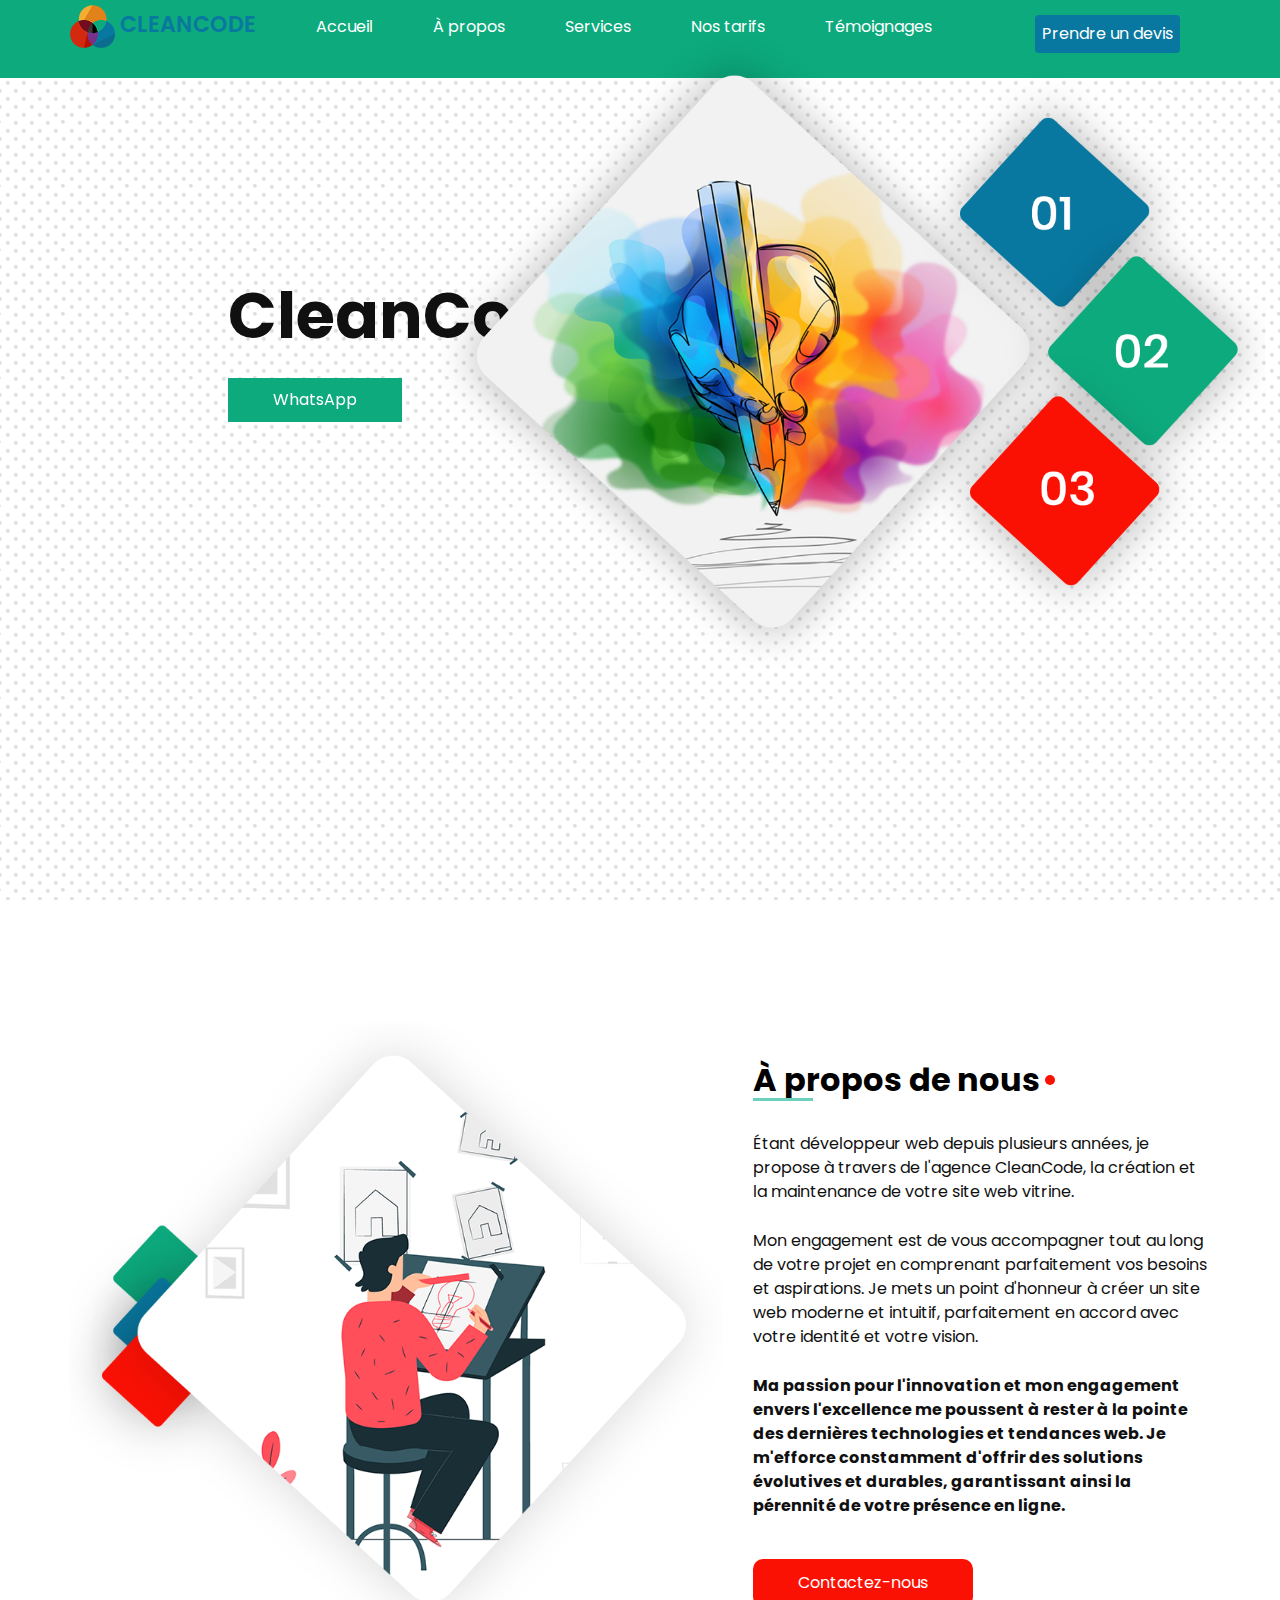
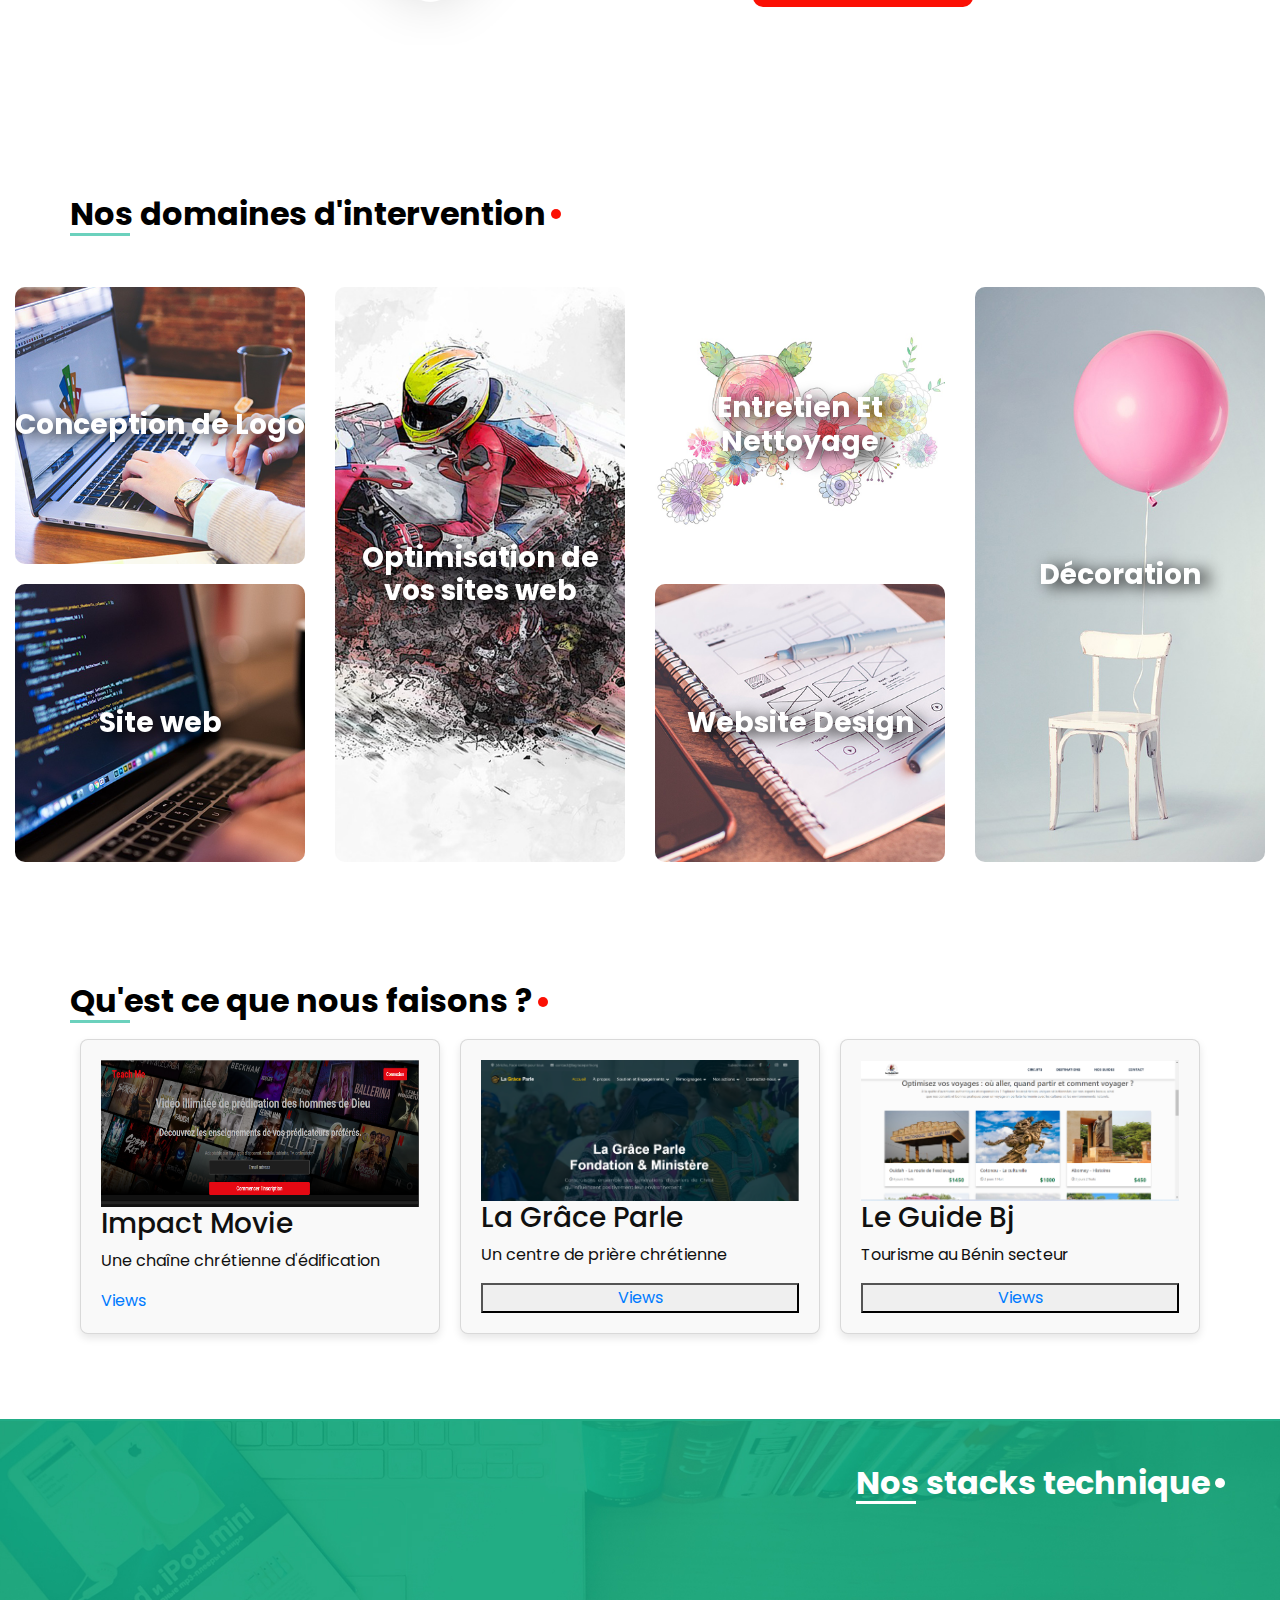
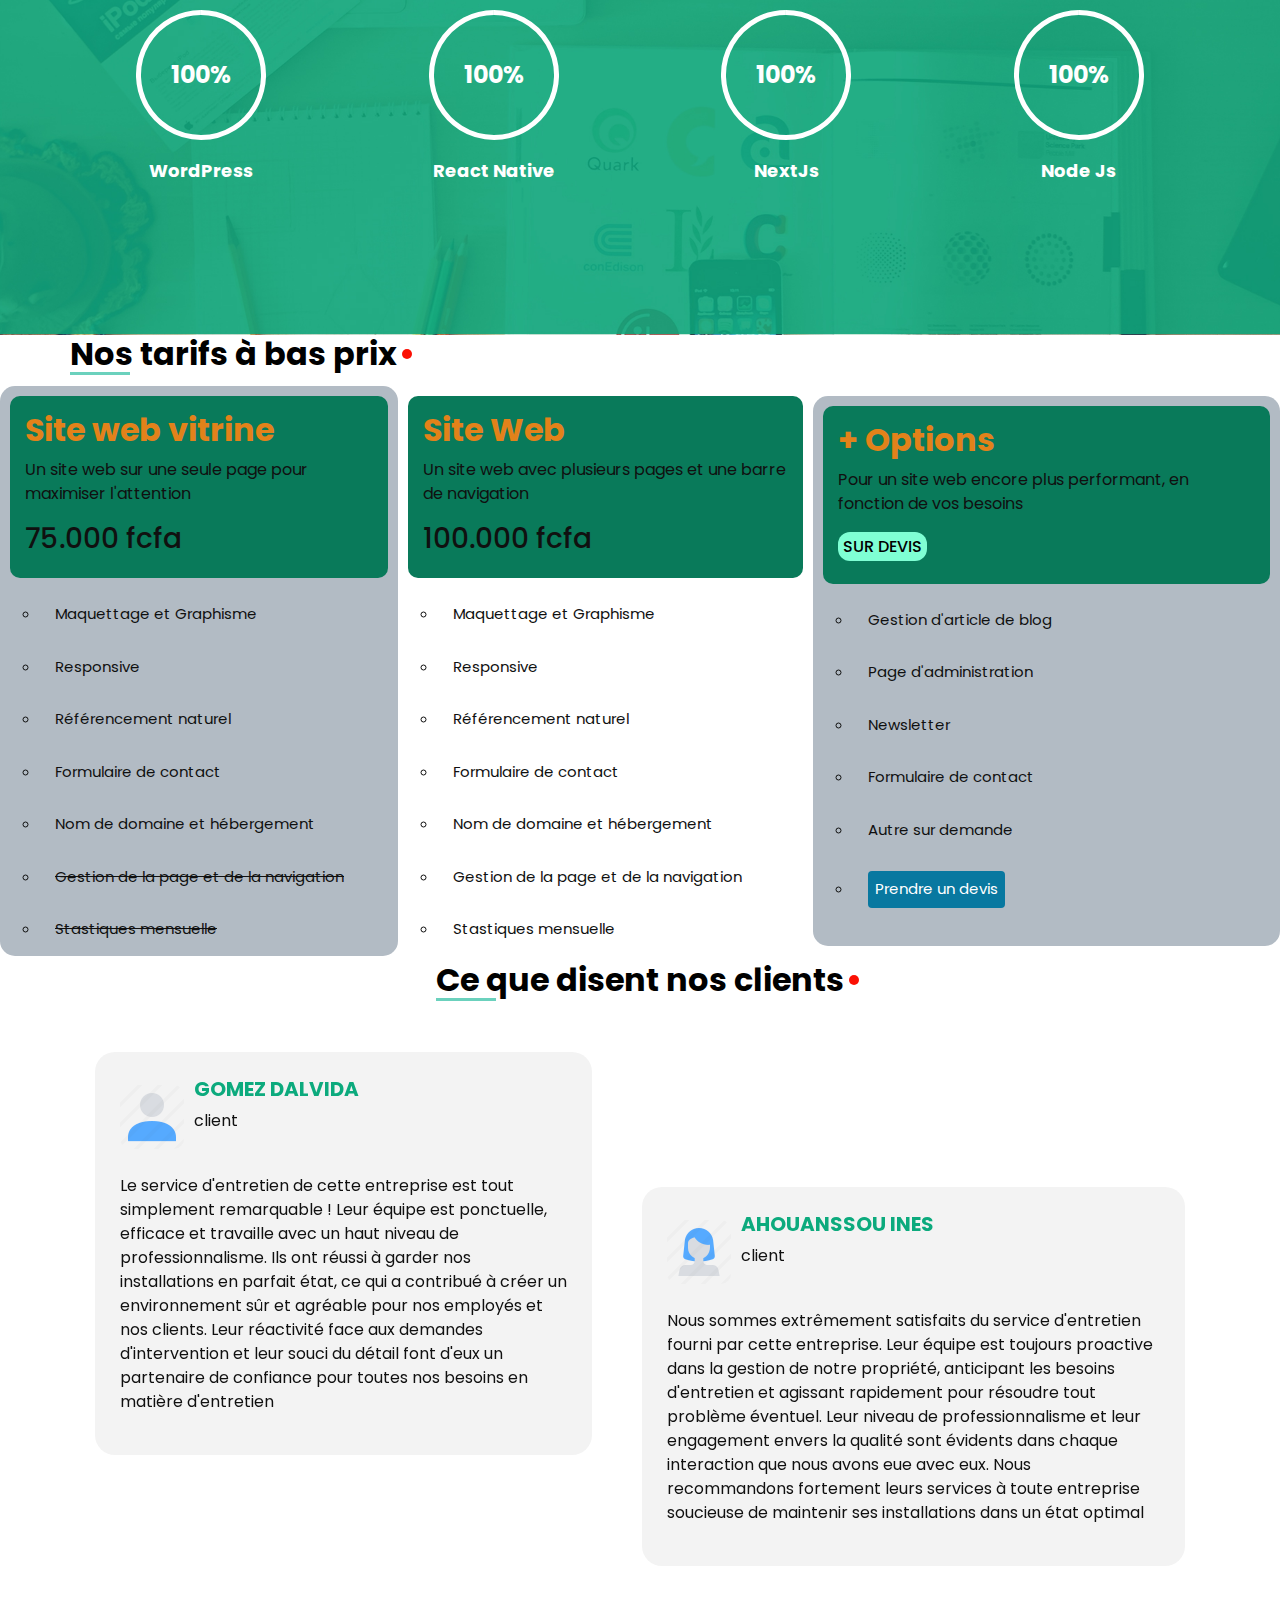
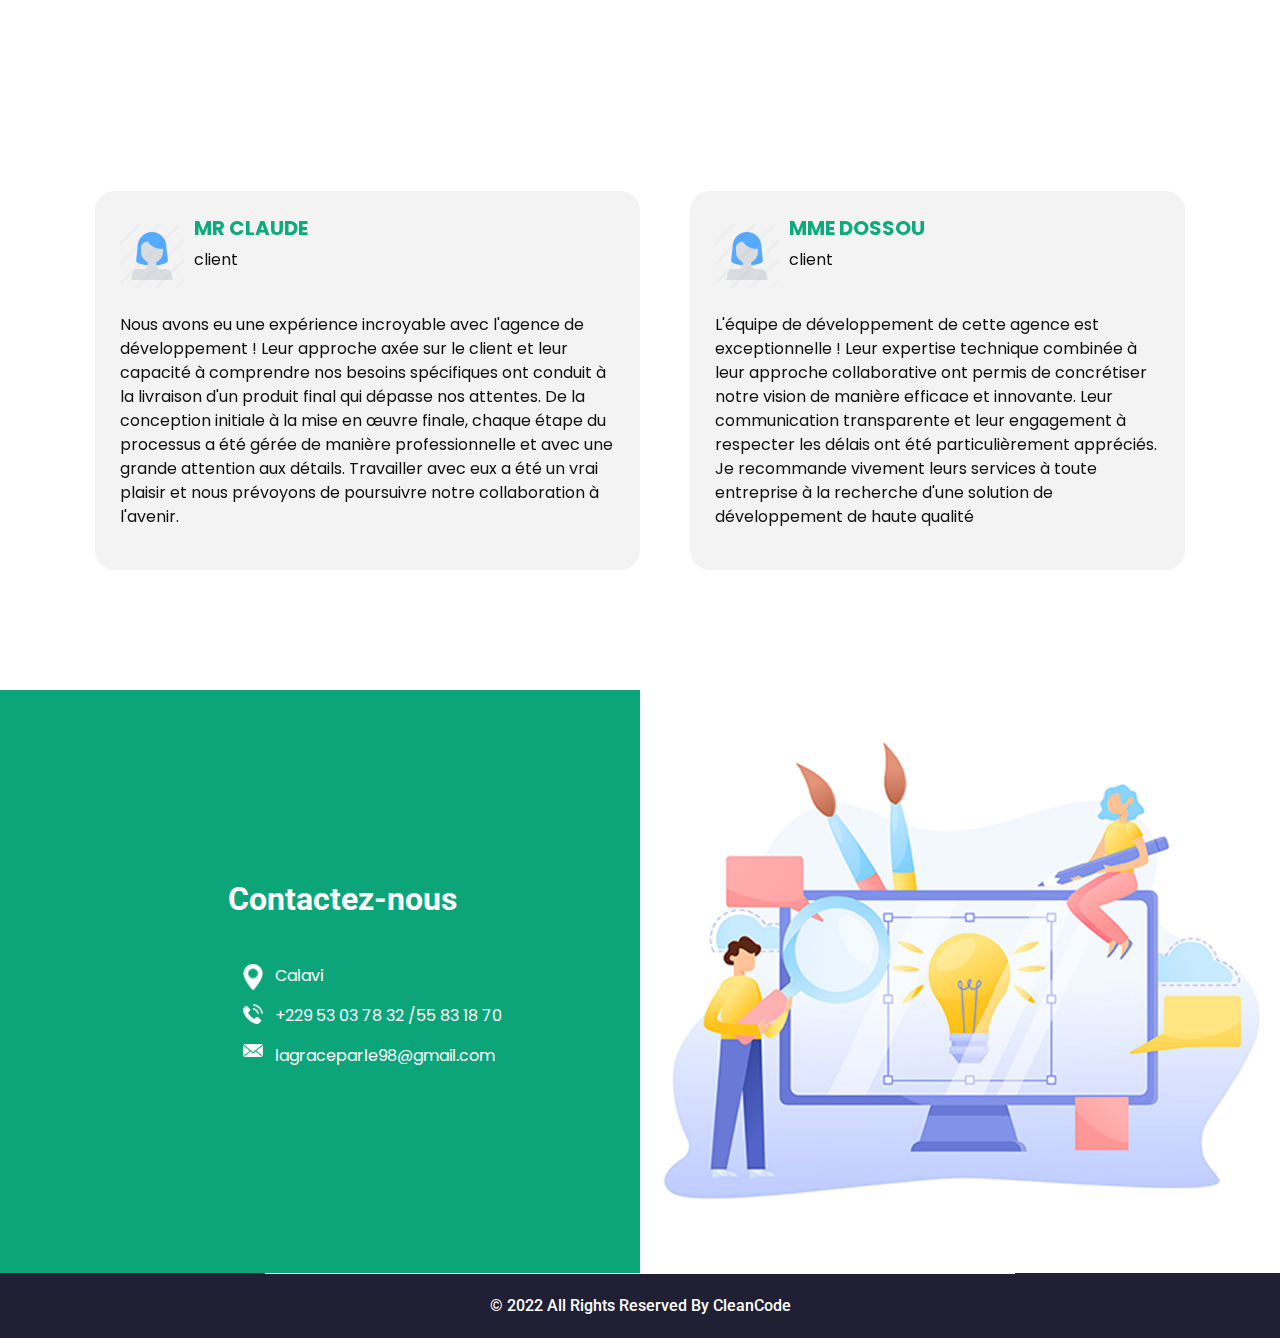
==== index.html @ 51cbda57 "push" ====
<!DOCTYPE html>
<html lang="en">
  <head>
    <!-- Basic -->
    <meta charset="utf-8" />
    <meta http-equiv="X-UA-Compatible" content="IE=edge" />
    <!-- Mobile Metas -->
    <meta
      name="viewport"
      content="width=device-width, initial-scale=1, shrink-to-fit=no"
    />
    <!-- Site Metas -->
    <meta name="keywords" content="" />
    <meta name="description" content="" />
    <meta name="author" content="" />

    <title>CleanCode</title>

    <!-- slider stylesheet -->
    <link
      rel="stylesheet"
      type="text/css"
      href="https://cdnjs.cloudflare.com/ajax/libs/OwlCarousel2/2.1.3/assets/owl.carousel.min.css"
    />

    <!-- bootstrap core css -->
    <link rel="stylesheet" type="text/css" href="css/bootstrap.css" />
    <link rel="shortcut icon" href="./images/logo.png" type="image/x-icon" />
    <!-- fonts style -->
    <link
      href="https://fonts.googleapis.com/css?family=Open+Sans:400,700|Poppins:400,700|Roboto:400,700&display=swap"
      rel="stylesheet"
    />

    <!-- Custom styles for this template -->
    <link href="css/style.css" rel="stylesheet" />
    <!-- responsive style -->
    <link href="css/responsive.css" rel="stylesheet" />
  </head>

  <body>
    <div class="hero_area">
      <!-- custom menu -->
      <div class="custom_menu-container">
        <div class="container">
          <div class="custom_menu">
            <a class="navbar-brand" href="index.html">
              <img src="images/logo.png" alt="" />
              <span style="color: #0878a0"> CleanCode</span>
            </a>
            <ul class="navbar-nav">
              <li class="nav-item active">
                <a class="nav-link pl-0" href="index.html"
                  >Accueil <span class="sr-only">(current)</span></a
                >
              </li>
              <li class="nav-item">
                <a class="nav-link" href="#about">À propos </a>
              </li>
              <li class="nav-item">
                <a class="nav-link" href="#services">Services</a>
              </li>
              <li class="nav-item">
                <a class="nav-link" href="#tarifs">Nos tarifs </a>
              </li>
              <li class="nav-item">
                <a class="nav-link" href="#testimony">Témoignages </a>
              </li>

              <!-- <li class="nav-item">
                <a class="nav-link" href="#contact">Contactez-nous</a>
              </li> -->
            </ul>
            <div class="user_option">
              <div class="login_btn-container">
                <a
                  href="https://docs.google.com/forms/d/e/1FAIpQLScXxkbMK9JTaHKKaJGh8Dwi4RRu64I7_e6JL79X5Vj_11Rg5g/viewform?usp=sf_link
           " target="_blank"
                >
                  <button id="devis" type="button">Prendre un devis</button></a
                >
              </div>
              <!-- <form class="form-inline my-2 my-lg-0">
                <button
                  class="btn my-2 my-sm-0 nav_search-btn"
                  type="submit"
                ></button>
              </form> -->
            </div>
          </div>
        </div>
      </div>

      <!-- custom menu -->

      <!-- header section strats -->
      <header class="header_section">
        <div class="container-fluid">
          <nav class="navbar navbar-expand-lg custom_nav-container pt-3">
            <a id="menuburgerLogo" class="navbar-brand" href="index.html">
              <img src="images/logo.png" alt="" />
              <span> CleanCode </span>
            </a>
            <button
              class="navbar-toggler"
              type="button"
              data-toggle="collapse"
              data-target="#navbarSupportedContent"
              aria-controls="navbarSupportedContent"
              aria-expanded="false"
              aria-label="Toggle navigation"
            >
              <span class="navbar-toggler-icon"></span>
            </button>

            <div class="collapse navbar-collapse" id="navbarSupportedContent">
              <ul class="navbar-nav ml-auto mr-2">
                <li class="nav-item active">
                  <a class="nav-link" href="index.html"
                    >Accueil <span class="sr-only">(current)</span></a
                  >
                </li>
                <li class="nav-item">
                  <a class="nav-link" href="#about">À propos </a>
                </li>
                <li class="nav-item">
                  <a class="nav-link" href="#services">Nos Services</a>
                </li>
                <li class="nav-item">
                  <a class="nav-link" href="#tarifs">Nos tarifs </a>
                </li>
                <li class="nav-item">
                  <a class="nav-link" href="#testimony">Témoignages </a>
                </li>

                <li class="nav-item">
                  <a class="nav-link" href="#contact">Contactez-nous</a>
                </li>
              </ul>
              <div class="user_option">
                <div class="login_btn-container">
                  <a
                    href="https://docs.google.com/forms/d/e/1FAIpQLScXxkbMK9JTaHKKaJGh8Dwi4RRu64I7_e6JL79X5Vj_11Rg5g/viewform?usp=sf_link
               " target="_blank"
                  >
                    <button id="devis" type="button">
                      Prendre un devis
                    </button></a
                  >
                </div>
                <!-- <form class="form-inline my-2 my-lg-0">
                  <button
                    class="btn my-2 my-sm-0 nav_search-btn"
                    type="submit"
                  ></button>
                </form> -->
              </div>
            </div>
          </nav>
        </div>
      </header>
      <!-- end header section -->

      <section class="slider_section">
        <div class="container-fluid">
          <div
            id="carouselExampleControls"
            class="carousel slide"
            data-ride="carousel"
          >
            <div class="carousel-inner">
              <div class="carousel-item active">
                <div class="row">
                  <div class="col-md-3 col-lg-2 offset-md-2">
                    <div class="detail-box">
                      <h1>CleanCode</h1>
                      <!-- <p>Votre site web sur mesure et à votre image</p> -->
                      <div>
                        <a
                          target="_blank"
                          style="background-color: #0caa7d"
                          href="https://api.whatsapp.com/send?phone=+22955831870&text=Je suis intéressé(e) par vos services et j'aimerais en savoir plus. Pourriez-vous m'envoyer des informations détaillées ainsi que les tarifs disponibles ? "
                          >WhatsApp</a
                        >
                      </div>
                    </div>
                  </div>
                  <div class="col-md-7 col-lg-8">
                    <div class="img-box">
                      <img src="images/hero.png" alt="" />
                    </div>
                  </div>
                </div>
              </div>
              <!-- <div class="carousel-item">
                <div class="row">
                  <div class="col-md-3 col-lg-2 offset-md-2">
                    <div class="detail-box">
                      <h1>Make Design</h1>
                      <p>
                        There are many variations of passages of Lorem Ipsum
                        available, but the majority
                      </p>
                      <div>
                        <a href=""> Read More </a>
                      </div>
                    </div>
                  </div>
                  <div class="col-md-7 col-lg-8">
                    <div class="img-box">
                      <img src="images/hero.png" alt="" />
                    </div>
                  </div>
                </div>
              </div>
              <div class="carousel-item">
                <div class="row">
                  <div class="col-md-3 col-lg-2 offset-md-2">
                    <div class="detail-box">
                      <h1>Make Design</h1>
                      <p>
                        There are many variations of passages of Lorem Ipsum
                        available, but the majority
                      </p>
                      <div>
                        <a href=""> Read More </a>
                      </div>
                    </div>
                  </div>
                  <div class="col-md-7 col-lg-8">
                    <div class="img-box">
                      <img src="images/hero.png" alt="" />
                    </div>
                  </div>
                </div>
              </div> -->
            </div>
            <!-- <a
              class="carousel-control-prev"
              href="#carouselExampleControls"
              role="button"
              data-slide="prev"
            >
              <span class="sr-only">Previous</span>
            </a>
            <a
              class="carousel-control-next"
              href="#carouselExampleControls"
              role="button"
              data-slide="next"
            >
              <span class="sr-only">Next</span>
            </a> -->
          </div>
        </div>
      </section>
    </div>

    <!-- about section -->

    <section id="about" class="about_section layout_padding mt-5">
      <div class="container">
        <div class="row">
          <div class="col-md-7">
            <div class="img-box">
              <img src="images/about-img.png" alt="" />
            </div>
          </div>
          <div class="col-md-5">
            <div class="detail-box">
              <div class="custom_heading-container">
                <h2>À propos de nous</h2>
              </div>

              <p>
                Étant développeur web depuis plusieurs années, je propose à
                travers de l'agence CleanCode, la création et la maintenance de
                votre site web vitrine.
              </p>
              <p>
                Mon engagement est de vous accompagner tout au long de votre
                projet en comprenant parfaitement vos besoins et aspirations. Je
                mets un point d'honneur à créer un site web moderne et intuitif,
                parfaitement en accord avec votre identité et votre vision.
              </p>
              <p style="font-weight: bold">
                Ma passion pour l'innovation et mon engagement envers
                l'excellence me poussent à rester à la pointe des dernières
                technologies et tendances web. Je m'efforce constamment d'offrir
                des solutions évolutives et durables, garantissant ainsi la
                pérennité de votre présence en ligne.
              </p>
              <div>
                <a href="contact.html"> Contactez-nous </a>
              </div>
            </div>
          </div>
        </div>
      </div>
    </section>

    <!-- end about section -->
    <section id="services"  class="portfolio_section layout_padding">
      <div class="container">
        <div class="custom_heading-container">
          <h2>Nos domaines d'intervention</h2>
        </div>
      </div>
      <div class="container-fluid">
        <div class="row">
          <div class="col-md-6">
            <div class="row">
              <div class="col-sm-6">
                <div class="box b-1">
                  <img src="images/p-1.png" alt="" />
                  <h4>Conception de Logo</h4>
                </div>
                <div class="box b-2">
                  <img src="images/p-2.png" alt="" />
                  <h4>Site web</h4>
                </div>
              </div>
              <div class="col-sm-6">
                <div class="box b-3">
                  <img src="images/p-3.png" alt="" />
                  <h4>Optimisation de vos sites web</h4>
                </div>
              </div>
            </div>
          </div>
          <div class="col-md-6">
            <div class="row">
              <div class="col-sm-6">
                <div class="box b-4">
                  <img src="images/p-4.png" alt="" />
                  <h4>Entretien Et Nettoyage</h4>
                </div>
                <div class="box b-5">
                  <img src="images/p-5.png" alt="" />
                  <h4>Website Design</h4>
                </div>
              </div>
              <div class="col-sm-6">
                <div class="box b-6">
                  <img src="images/p-6.jpg" alt="" />
                  <h4>Décoration</h4>
                </div>
              </div>
            </div>
          </div>
        </div>
      </div>
    </section>

    <!-- do section -->
    <section class="do_section layout_padding-bottom">
      <div class="container">
        <div class="custom_heading-container">
          <h2>Qu'est ce que nous faisons ?</h2>
        </div>
        <!-- <div class="row">
          <div class="col-md-3 col-sm-6">
            <div class="content-box bg-red">
              <div class="img-box">
                <img src="images/idea.png" alt="" />
              </div>
              <div class="detail-box">
                <h6>Web Design</h6>
                <p>
                  Nous réalisons la maquete de vos sites webtout en Nous
                  réalisons la maquette de vos sites web tout en respectant les
                  règles ui/ux.
                </p>
              </div>
            </div>
          </div>
          <div class="col-md-3 col-sm-6">
            <div class="content-box bg-green">
              <div class="img-box">
                <img src="images/controller.png" alt="" />
              </div>
              <div class="detail-box">
                <h6>Application web et mobile</h6>
                <p>
                  Que ce soit des application web ou téléchargeable sur
                  playstore et appstore, nous vous concevons des applications
                  avec des interfaces fluides et intuitives.
                </p>
              </div>
            </div>
          </div>
          <div class="col-md-3 col-sm-6">
            <div class="content-box bg-red">
              <div class="img-box">
                <img src="images/clean.png" alt="" />
              </div>
              <div class="detail-box">
                <h6>Entretien et Nettoyage</h6>
                <p>
                  Nous proposons une gamme complète de services de nettoyage, comprenant le nettoyage des sols, des surfaces, des meubles, des sanitaires, des vitres et bien plus encore. Nous utilisons des produits de nettoyage respectueux de l'environnement et des méthodes efficaces pour garantir des résultats exceptionnels tout en préservant la santé et la sécurité de nos clients et de leur environnement.
                </p>
              </div>
            </div>
          </div>
          <div class="col-md-3 col-sm-6">
            <div class="content-box bg-green">
              <div class="img-box">
                <img src="images/deco.png" alt="" />
              </div>
              <div class="detail-box">
                <h6>Décoration</h6>
                <p>
                  Nous offrons une gamme complète de services de décoration intérieure et extérieure, adaptés à vos besoins et à votre budget. De la sélection de couleurs et de textures à l'agencement de meubles, d'accessoires et d'œuvres d'art, nous apportons une touche créative et experte à chaque projet.
                </p>
              </div>
            </div>
          </div>
        </div> -->

        <div class="card-container">
          <div class="card">
            <img src="./images/projet1.png" width="100%" height="100%" alt="Image 1">
            <h3>Impact Movie</h3>
            <p>Une chaîne chrétienne d'édification</p>
          <a  target="_blank" href="https://impactmovie.netlify.app/">Views</a>
           
          </div>
          <div class="card">
            <img src="./images/projet2.png"  width="100%" height="100%" alt="Image 2">
            <h3>La Grâce Parle</h3>
            <p>Un centre de prière chrétienne</p>
            <button><a href="https://lagraceparle.org" target="_blank">Views</a></button>
          </div>
          <div class="card">
            <img src="./images/projet3.png" width="100%" height="100%" alt="Image 3">
            <h3>Le Guide Bj</h3>
            <p>Tourisme au Bénin secteur</p>
            <button><a target="_blank" href="https://leguidebestjourney.netlify.app/">Views</a></button>
          </div>
        </div>
      </div>
    </section>

    <!-- end do section -->
    <!-- skill section -->

    <section class="skill_section layout_padding2">
      <div class="container">
        <div class="custom_heading-container">
          <h2>Nos stacks technique</h2>
        </div>
        <div class="skill_padding">
          <div class="row">
            <div class="col-md-3 col-sm-6">
              <div class="box">
                <div class="circle" id="circles-1"></div>
                <h6>WordPress</h6>
              </div>
            </div>
            <div class="col-md-3 col-sm-6">
              <div class="box">
                <div class="circle" id="circles-2"></div>
                <h6>React Native</h6>
              </div>
            </div>
            <div class="col-md-3 col-sm-6">
              <div class="box">
                <div class="circle" id="circles-3"></div>
                <h6>NextJs</h6>
              </div>
            </div>
            <div class="col-md-3 col-sm-6">
              <div class="box">
                <div class="circle" id="circles-4"></div>
                <h6>Node Js</h6>
              </div>
            </div>
          </div>
        </div>
      </div>
    </section>

    <!-- end skill section -->
    <!-- portfolio section -->
 
    <!-- end portfolio section -->
    <!-- Devis section -->
    <div id="tarifs" class="container">
      <div class="custom_heading-container">
        <h2>Nos tarifs à bas prix</h2>
      </div>
    </div>
    <div class="parentDevis">
      <div class="childDevisOne">
        <div class="landing">
          <h1>Site web vitrine</h1>
          <p>Un site web sur une seule page pour maximiser l'attention</p>
          <h3>75.000 fcfa</h3>
        </div>
        <div class="liste">
          <ul>
            <li>Maquettage et Graphisme</li>
            <li>Responsive</li>
            <li>Référencement naturel</li>
            <li>Formulaire de contact</li>
            <li>Nom de domaine et hébergement</li>
            <li style="text-decoration: line-through">
              Gestion de la page et de la navigation
            </li>
            <li style="text-decoration: line-through">Stastiques mensuelle</li>
          </ul>
        </div>
      </div>
      <div class="childDevisThree">
        <div class="landing">
          <h1>Site Web</h1>
          <p>Un site web avec plusieurs pages et une barre de navigation</p>
          <h3>100.000 fcfa</h3>
        </div>
        <div class="liste">
          <ul>
            <li>Maquettage et Graphisme</li>
            <li>Responsive</li>
            <li>Référencement naturel</li>
            <li>Formulaire de contact</li>
            <li>Nom de domaine et hébergement</li>
            <li>Gestion de la page et de la navigation</li>
            <li>Stastiques mensuelle</li>
          </ul>
        </div>
      </div>
      <div id="childGreat" class="childDevisTwo">
        <div class="landing">
          <h1>+ Options</h1>
          <p>
            Pour un site web encore plus performant, en fonction de vos besoins
          </p>

          <h6
            style="
              background-color: aquamarine;
              display: inline-block;
              padding: 5px;
              color: #000;
              border-radius: 12px;
            "
          >
            SUR DEVIS
          </h6>
        </div>
        <div class="liste">
          <ul>
            <li>Gestion d'article de blog</li>
            <li>Page d'administration</li>
            <li>Newsletter</li>
            <li>Formulaire de contact</li>
            <li>Autre sur demande</li>
            <li>
              <div class="login_btn-container">
                <button id="devis" type="button">Prendre un devis</button>
              </div>
            </li>
          </ul>
        </div>
      </div>
    </div>

    <!-- end Devis section -->
    <!-- client section -->
    <section id="testimony" class="client_section layout_padding-bottom">
      <div class="container">
        <div class="custom_heading-container">
          <h2>Ce que disent nos clients</h2>
        </div>
      </div>

      <div class="container">
        <div
          id="carouselExample2Controls"
          class="carousel slide"
          data-ride="carousel"
        >
          <div class="carousel-inner">
            <div class="carousel-item active">
              <div class="client_container layout_padding2">
                <div class="client_box b-1">
                  <div class="client-id">
                    <div class="img-box">
                      <img src="images/user.webp" alt="" />
                    </div>
                    <div class="name">
                      <h5>Gomez Dalvida</h5>
                      <p>client</p>
                    </div>
                  </div>
                  <div class="detail">
                    <p>
                      Le service d'entretien de cette entreprise est tout simplement remarquable ! Leur équipe est ponctuelle, efficace et travaille avec un haut niveau de professionnalisme. Ils ont réussi à garder nos installations en parfait état, ce qui a contribué à créer un environnement sûr et agréable pour nos employés et nos clients. Leur réactivité face aux demandes d'intervention et leur souci du détail font d'eux un partenaire de confiance pour toutes nos besoins en matière d'entretien
                    </p>
                  </div>
                </div>
                <div class="client_box b-2">
                  <div class="client-id">
                    <div class="img-box">
                      <img src="images/user-wife.webp" alt="" />
                    </div>
                    <div class="name">
                      <h5>Ahouanssou Ines</h5>
                      <p>client</p>
                    </div>
                  </div>
                  <div class="detail">
                    <p>
                      Nous sommes extrêmement satisfaits du service d'entretien fourni par cette entreprise. Leur équipe est toujours proactive dans la gestion de notre propriété, anticipant les besoins d'entretien et agissant rapidement pour résoudre tout problème éventuel. Leur niveau de professionnalisme et leur engagement envers la qualité sont évidents dans chaque interaction que nous avons eue avec eux. Nous recommandons fortement leurs services à toute entreprise soucieuse de maintenir ses installations dans un état optimal
                    </p>
                  </div>
                </div>
             
              </div>
            </div>
          </div>
          <!-- <a
            class="carousel-control-prev"
            href="#carouselExample2Controls"
            role="button"
            data-slide="prev"
          >
            <span class="sr-only">Previous</span>
          </a>
          <a
            class="carousel-control-next"
            href="#carouselExample2Controls"
            role="button"
            data-slide="next"
          >
            <span class="sr-only">Next</span>
          </a> -->
        </div>
      </div>
      <div class="container">
        <div
          id="carouselExample2Controls"
          class="carousel slide"
          data-ride="carousel"
        >
          <div class="carousel-inner">
            <div class="carousel-item active">
              <div class="client_container layout_padding2">
           
                <div class="client_box b-2">
                  <div class="client-id">
                    <div class="img-box">
                      <img src="images/user-wife.webp" alt="" />
                    </div>
                    <div class="name">
                      <h5>Mr Claude</h5>
                      <p>client</p>
                    </div>
                  </div>
                  <div class="detail">
                    <p>
                      Nous avons eu une expérience incroyable avec l'agence de développement ! Leur approche axée sur le client et leur capacité à comprendre nos besoins spécifiques ont conduit à la livraison d'un produit final qui dépasse nos attentes. De la conception initiale à la mise en œuvre finale, chaque étape du processus a été gérée de manière professionnelle et avec une grande attention aux détails. Travailler avec eux a été un vrai plaisir et nous prévoyons de poursuivre notre collaboration à l'avenir.
                    </p>
                  </div>
                </div>
                <div class="client_box b-2">
                  <div class="client-id">
                    <div class="img-box">
                      <img src="images/user-wife.webp" alt="" />
                    </div>
                    <div class="name">
                      <h5>Mme Dossou</h5>
                      <p>client</p>
                    </div>
                  </div>
                  <div class="detail">
                    <p>
                      L'équipe de développement de cette agence est exceptionnelle ! Leur expertise technique combinée à leur approche collaborative ont permis de concrétiser notre vision de manière efficace et innovante. Leur communication transparente et leur engagement à respecter les délais ont été particulièrement appréciés. Je recommande vivement leurs services à toute entreprise à la recherche d'une solution de développement de haute qualité
                    </p>
                  </div>
                </div>
              </div>
            </div>
          </div>
          <!-- <a
            class="carousel-control-prev"
            href="#carouselExample2Controls"
            role="button"
            data-slide="prev"
          >
            <span class="sr-only">Previous</span>
          </a>
          <a
            class="carousel-control-next"
            href="#carouselExample2Controls"
            role="button"
            data-slide="next"
          >
            <span class="sr-only">Next</span>
          </a> -->
        </div>
      </div>
    </section>

    <!-- end client section -->

    <!-- contact section -->

    <section id="contactForm" class="contact_section">
      <div class="container-fluid">
        <div class="row">
          <div class="col-lg-4 offset-lg-2 col-md-5 offset-md-1">
            <h2 class="custom_heading">Contactez-nous</h2>
            <div class="col-md-12 col-lg-12">
              <div class="info_contact">
              
                <div>
                  <img src="images/location.png" alt="" />
                  <p>Calavi</p>
                </div>
                <div>
                  <img src="images/telephone.png" alt="" />
                  <p>+229 53 03 78 32 /55 83 18 70</p>
                </div>
                <div>
                  <img src="images/envelope.png" alt="" />
                  <p>lagraceparle98@gmail.com</p>
                </div>
              </div>
            </div>
            <!-- <form action="#">
              <div>
                <input type="text" placeholder="Nom" />
              </div>
              <div>
                <input type="email" placeholder="Email" />
              </div>
              <div>
                <select
                  required
                  class="form-control"
                  id="subject"
                  name="subject"
                >
                  <option value="" disabled selected>
                    Choisissez un sujet
                  </option>
                  <option value="Création de site web vitrine ">
                    Création de site web vitrine
                  </option>
                  <option value="Création d'application web ">
                    Création d'application web
                  </option>
                  <option value="Creation d'application mobile">
                    Creation d'application mobile (android && ios)
                  </option>
                  <option value="Site web avec wordpress">
                    Site web avec wordpress
                  </option>
                  <option value="Maintenance de vos sites web et application ">
                    Maintenance de vos sites web et application
                  </option>
                  <option value="Logos et maquette ">Logos et maquette</option>
                  <option value="Autres ">Autres</option>
                </select>
                <br />
              </div>
              <div>
                <input type="text" placeholder="Numéro de telephone" />
              </div>
              <div>
                <input type="text" class="message-box" placeholder="Message" />
              </div>
              <div class="d-flex mt-4">
                <button>Envoyer</button>
              </div>
            </form> -->
          </div>
          <div class="col-md-6 px-0">
            <div class="img-box">
              <img src="images/contact.jpg" alt="" class="w-100" />
            </div>
          </div>
        </div>
      </div>
    </section>

    <!-- end contact section -->

    <!-- info section -->
   

    <!-- end info_section -->

    <!-- footer section -->
    <footer class="container-fluid footer_section">
      <p>
        &copy; 2022 All Rights Reserved By
        <a href="index.html">CleanCode</a>
      </p>
    </footer>
    <!-- footer section -->

    <script src="js/jquery-3.4.1.min.js"></script>
    <script src="js/bootstrap.js"></script>
    <script src="js/circles.min.js"></script>
    <script src="js/custom.js"></script>
  </body>
</html>
---- css/style.css ----
body {
  font-family: "Poppins", sans-serif;
  color: #101010;
  background-color: #ffffff;
}

/* Card container */
.card-container {
  display: flex;
  flex-wrap: wrap;
}

.card {
  flex: 1;
  background-color: #f9f9f9;
  margin: 10px;
  padding: 20px;
  border-radius: 8px;
  box-shadow: 0 4px 8px rgba(0, 0, 0, 0.1);
}

@media (max-width: 768px) {
  .card-container {
    flex-direction: column;
  }
}
/* button devis */
#devis {
  margin-bottom: 10px;
  border-color: transparent;
  border-width: 1px;
  border-radius: 4px;
  color: white;
  background-color: #0878a0;
  padding: 6px;
}

/* menuburgerLogo */
#menuburgerLogo {
  display: none;
}
@media (max-width: 768px) {
  #menuburgerLogo {
    display: block;
  }
  .parentDevis {
    flex-direction: column;
  }
  .childDevisOne,
  .childDevisTwo,
  .childDevisThree {
    margin-top: 12px;
  }
}
/* Devis section */
.parentDevis {
  display: flex;
  justify-content: space-between;
  align-items: center;
  align-content: center;
  width: 100%;
  height: auto;
  margin: 5px auto;
}

.childDevisOne,
.childDevisTwo {
  background-color: #b2bbc4;
  border-radius: 15px;
}

.childDevisTwo {
  height: 550px;
  background-color: #b2bbc4;
  border-radius: 15px;
}

.landing {
  background-color: #097a5a;
  margin: 10px;
  border-radius: 10px;
  padding: 15px;
}
.landing h1 {
  color: #e2821a;
  font-weight: bolder;
  font-size: 32px;
}

.liste ul {
  list-style: circle;
  margin: 0;
}
.liste ul li {
  padding: 15px;
  font-size: 15px;
}
.layout_padding {
  padding: 75px 0;
}

.layout_padding2 {
  padding: 45px 0;
}

.layout_padding2-top {
  padding-top: 45px;
}

.layout_padding2-bottom {
  padding-bottom: 45px;
}

.layout_padding-top {
  padding-top: 75px;
}

.layout_padding-bottom {
  padding-bottom: 75px;
}

.custom_heading-container {
  display: -webkit-box;
  display: -ms-flexbox;
  display: flex;
}

.custom_heading-container h2 {
  color: #000000;
  font-weight: 700;
  position: relative;
}

.custom_heading-container h2::before {
  content: "";
  width: 60px;
  height: 3px;
  position: absolute;
  left: 0;
  bottom: -2px;
  background-color: #6bd1bd;
}

.custom_heading-container h2::after {
  content: "";
  width: 10px;
  height: 10px;
  position: absolute;
  top: 50%;
  right: -15px;
  -webkit-transform: translateY(-50%);
  transform: translateY(-50%);
  background-color: #fb1004;
  border-radius: 100%;
}

/*header section*/
.hero_area {
  height: 100vh;
  background-image: url(../images/hero-bg.png);
}

.sub_page .hero_area {
  height: auto;
}

.hero_area.sub_pages {
  height: auto;
}

.header_section .active a {
  color: #0caa7d !important;
}

.header_section .call_btn {
  margin-left: auto;
}

.header_section .call_btn a {
  color: #000000;
}

.header_section .container-fluid {
  padding-right: 25px;
  padding-left: 25px;
}

.header_section .nav_container {
  margin: 0 auto;
}

.custom_nav-container.navbar-expand-lg .navbar-nav .nav-link {
  padding: 10px 30px;
  color: #070101;
  text-align: center;
}

.custom_nav-container .user_option {
  display: -webkit-box;
  display: -ms-flexbox;
  display: flex;
  -webkit-box-orient: vertical;
  -webkit-box-direction: normal;
  -ms-flex-direction: column;
  flex-direction: column;
  -webkit-box-align: center;
  -ms-flex-align: center;
  align-items: center;
}

.custom_nav-container .user_option .login_btn-container a {
  display: inline-block;
  padding: 10px 30px;
  color: #070101;
  text-align: center;
}

a,
a:hover,
a:focus {
  text-decoration: none;
}

a:hover,
a:focus {
  color: initial;
}

.btn,
.btn:focus {
  outline: none !important;
  -webkit-box-shadow: none;
  box-shadow: none;
}

.nav_search-btn {
  background-image: url(../images/search-icon-black.png);
  background-size: 22px;
  background-repeat: no-repeat;
  width: 35px;
  height: 35px;
  padding: 0;
  border: none;
}

.navbar-brand img {
  width: 45px;
}

.navbar-brand,
.navbar-brand:hover {
  color: #0878a0;
  font-size: 22px;
  font-weight: 600;
  text-transform: uppercase;
}

.custom_nav-container {
  z-index: 99999;
  padding: 15px 0;
}

.custom_nav-container .navbar-toggler {
  outline: none;
}

.custom_nav-container .navbar-toggler .navbar-toggler-icon {
  background-image: url(../images/menu.png);
  background-size: 55px;
}

/*end header section*/
.slider_section {
  margin-top: -75px;
}

.slider_section .row {
  -webkit-box-align: center;
  -ms-flex-align: center;
  align-items: center;
}

.slider_section .detail-box h1 {
  font-size: 4rem;
  font-weight: bold;
}

.slider_section .detail-box p {
  margin: 15px 0;
}

.slider_section .detail-box a {
  display: inline-block;
  padding: 10px 45px;
  background-color: #fb1004;
  color: #ffffff;
  border-radius: 0;
  margin-top: 15px;
}

.slider_section .detail-box a:hover {
  background-color: #b00b03;
  color: #ffffff;
}

.slider_section .img-box img {
  width: 100%;
}

.slider_section .carousel-control-prev,
.slider_section .carousel-control-next {
  position: absolute;
  left: 2.5%;
  width: 45px;
  height: 45px;
  border: none;
  top: 47%;
}

.slider_section .carousel-control-prev {
  -webkit-transform: translate(-50%, 55px);
  transform: translate(-50%, 55px);
}

.carousel-control-prev,
.carousel-control-next {
  background-color: #0caa7d;
  background-repeat: no-repeat;
  background-size: 10px;
  background-position: center;
  opacity: 1;
  border-radius: 7px;
}

.carousel-control-prev:hover,
.carousel-control-next:hover {
  background-color: #fb1004;
}

.carousel-control-prev {
  background-image: url(../images/left-arrow-black.png);
}

.carousel-control-prev:hover {
  background-image: url(../images/left-arrow-white.png);
}

.carousel-control-next {
  background-image: url(../images/right-arrow-black.png);
}

.carousel-control-next:hover {
  background-image: url(../images/right-arrow-white.png);
}

.menu_fixed-position {
  position: fixed;
  top: 0;
  width: 100%;
  z-index: 99999999999999999999999999;
}

.custom_menu-container {
  background-color: #0caa7d;
}

.custom_menu-container .custom_menu {
  display: -webkit-box;
  display: -ms-flexbox;
  display: flex;
  -webkit-box-pack: justify;
  -ms-flex-pack: justify;
  justify-content: space-between;
}

.custom_menu-container .custom_menu .navbar-nav {
  display: -webkit-box;
  display: -ms-flexbox;
  display: flex;
  -webkit-box-orient: horizontal;
  -webkit-box-direction: normal;
  -ms-flex-direction: row;
  flex-direction: row;
}

.custom_menu-container .custom_menu .navbar-nav .nav-link {
  padding: 15px 30px;
  color: #ffffff;
  text-align: center;
}

.custom_menu-container .custom_menu .user_option {
  display: -webkit-box;
  display: -ms-flexbox;
  display: flex;
  -webkit-box-align: end;
  -ms-flex-align: end;
  align-items: flex-end;
}

.custom_menu-container .custom_menu .user_option .login_btn-container a {
  display: inline-block;
  padding: 15px 30px;
  color: #ffffff;
  text-align: center;
}

.custom_menu-container .nav_search-btn {
  background-image: url(../images/search-icon.png);
}

.about_section .row {
  -webkit-box-align: center;
  -ms-flex-align: center;
  align-items: center;
}

.about_section .img-box img {
  width: 100%;
}

.about_section .detail-box p {
  margin-top: 25px;
}

.about_section .detail-box a {
  display: inline-block;
  padding: 12px 45px;
  background-color: #fb1004;
  color: #ffffff;
  border-radius: 10px;
  margin-top: 25px;
}

.about_section .detail-box a:hover {
  background-color: #b00b03;
  color: #ffffff;
}

.do_section .content-box {
  color: #ffffff;
  text-align: center;
  padding: 10px 15px;
  border-radius: 15px;
  margin: 25px 0;
}

.do_section .content-box img {
  height: 70px;
  margin: 15px;
}

.do_section .content-box.bg-red {
  background-color: #fb1004;
}

.do_section .content-box.bg-green {
  background-color: #0ca57a;
}

.skill_section {
  background-image: url(../images/skill-bg.jpg);
  background-size: cover;
  background-repeat: no-repeat;
}

.skill_section .row .col-md-3 {
  display: -webkit-box;
  display: -ms-flexbox;
  display: flex;
  -webkit-box-pack: center;
  -ms-flex-pack: center;
  justify-content: center;
  text-align: center;
  color: #ffffff;
  margin: 25px 0;
}

.skill_section .row .col-md-3 h6 {
  font-weight: bold;
  margin-top: 20px;
  font-size: 18px;
}

.skill_section .skill_padding {
  padding: 75px 0;
}

.skill_section .custom_heading-container {
  -webkit-box-pack: end;
  -ms-flex-pack: end;
  justify-content: flex-end;
}

.skill_section .custom_heading-container h2 {
  color: #ffffff;
}

.skill_section .custom_heading-container h2::before,
.skill_section .custom_heading-container h2::after {
  background-color: #ffffff;
}

.skill_section .progress_text {
  font-size: 24px !important;
  color: #ffffff;
  font-weight: bold;
}

.portfolio_section .row .col-md-6 {
  margin: 45px 0;
}

.portfolio_section .box {
  position: relative;
  border-radius: 10px;
  overflow: hidden;
}

.portfolio_section .box.b-1,
.portfolio_section .box.b-4 {
  margin-bottom: 20px;
}

.portfolio_section .box img {
  width: 100%;
}

.portfolio_section .box h4 {
  position: absolute;
  top: 50%;
  left: 50%;
  -webkit-transform: translate(-50%, -50%);
  transform: translate(-50%, -50%);
  width: 100%;
  text-align: center;
  color: #ffffff;
  font-weight: bold;
  font-size: 28px;
  -webkit-filter: drop-shadow(8px 3px 8px #000000);
  filter: drop-shadow(8px 3px 8px #000000);
}

.client_section .custom_heading-container {
  -webkit-box-pack: center;
  -ms-flex-pack: center;
  justify-content: center;
}

.client_section .client_container {
  display: -webkit-box;
  display: -ms-flexbox;
  display: flex;
  -webkit-box-align: start;
  -ms-flex-align: start;
  align-items: flex-start;
}

.client_section .client_box {
  background-color: #f3f3f3;
  margin-left: 25px;
  margin-right: 25px;
  padding: 25px;
  border-radius: 20px;
}

.client_section .client_box.b-2 {
  margin-top: 135px;
}

.client_section .client_box .client-id {
  display: -webkit-box;
  display: -ms-flexbox;
  display: flex;
  -webkit-box-align: end;
  -ms-flex-align: end;
  align-items: flex-end;
}

.client_section .client_box .client-id .img-box {
  border-radius: 10px;
  overflow: hidden;
}

.client_section .client_box .client-id .img-box img {
  width: 100%;
}

.client_section .client_box .client-id .name {
  margin-left: 10px;
}

.client_section .client_box .client-id .name h5 {
  text-transform: uppercase;
  color: #0caa7d;
  font-weight: bold;
}

.client_section .client_box .detail {
  margin-top: 25px;
}

.client_section .carousel-control-prev,
.client_section .carousel-control-next {
  width: 60px;
  height: 60px;
  border-radius: 100%;
  top: 40%;
  background-size: 10px;
}

.client_section .carousel-control-prev {
  left: -75px;
}

.client_section .carousel-control-next {
  right: -75px;
}

.contact_section {
  background-color: #0ca57a;
  color: #fff;
  background-size: cover;
  background-repeat: no-repeat;
}

.contact_section .row {
  -webkit-box-align: center;
  -ms-flex-align: center;
  align-items: center;
}

.contact_section h2 {
  margin-bottom: 45px;
  font-family: "Roboto", sans-serif;
  font-weight: bold;
}

.contact_section form {
  padding-right: 35px;
}

.contact_section input {
  width: 100%;
  border: 0;
  height: 50px;
  border-radius: 25px;
  margin-bottom: 25px;
  padding-left: 25px;
  background-color: #ffffff;
  border: 1px solid #bbbbbb;
  outline: none;
  color: #101010;
}

.contact_section input::-webkit-input-placeholder {
  color: #131313;
}

.contact_section input:-ms-input-placeholder {
  color: #131313;
}

.contact_section input::-ms-input-placeholder {
  color: #131313;
}

.contact_section input::placeholder {
  color: #131313;
}

.contact_section input.message-box {
  height: 120px;
}

.contact_section button {
  background-color: #fa0909;
  padding: 15px 55px;
  outline: none;
  border: none;
  border-radius: 30px;
  color: #fff;
  font-family: "Roboto", sans-serif;
}

.contact_section button:hover {
  background-color: #cc0404;
}

.info_section {
  background-color: #201f33;
  color: #ffffff;
  font-family: "Open Sans", sans-serif;
}

.info_section h4 {
  font-weight: bold;
  margin-bottom: 20px;
}

.info_links ul {
  padding-left: 15px;
}

.info_links ul .active::before {
  background-color: #0caa7d;
}

.info_links ul li {
  list-style-type: none;
  position: relative;
}

.info_links ul li::before {
  content: "";
  left: -15px;
  top: 50%;
  position: absolute;
  width: 8px;
  height: 8px;
  background-color: #ffffff;
  -webkit-transform: translateY(-50%);
  transform: translateY(-50%);
}

.info_links ul li a {
  color: #ffffff;
}

.info_form input {
  width: 100%;
  border: none;
  height: 45px;
  margin-bottom: 25px;
  padding-left: 25px;
  background-color: #eaeaea;
  outline: none;
  color: #101010;
}

.info_form button {
  background-color: #0caa7d;
  padding: 8px 35px;
  outline: none;
  border: none;
  border-radius: 30px;
  color: #fff;
  text-transform: uppercase;
}

.info_form button:hover {
  background-color: #097a5a;
}

.info_social .social_container {
  display: -webkit-box;
  display: -ms-flexbox;
  display: flex;
}

.info_social .social_container a {
  margin: 0 5px;
}

.info_social .social_container a img {
  width: 35px;
}

.info_contact > div {
  display: -webkit-box;
  display: -ms-flexbox;
  display: flex;
  -webkit-box-align: start;
  -ms-flex-align: start;
  align-items: flex-start;
}

.info_contact > div img {
  width: 20px;
  height: auto;
  margin-right: 12px;
}

/* footer section*/
.footer_section {
  background-color: #201f33;
  font-weight: 500;
  font-family: "Roboto", sans-serif;
}

.footer_section p {
  border-top: 1px solid #ffffff;
  width: 60%;
  color: #ffffff;
  margin: 0 auto;
  text-align: center;
  padding: 20px 35px;
}

.footer_section a {
  color: #ffffff;
}
/*# sourceMappingURL=style.css.map */
---- css/responsive.css ----
@media (max-width: 1120px) {
    .contact_section .col-lg-4.offset-lg-2.col-md-5.offset-md-1 {
        margin-top: 45px;
        margin-bottom: 45px;
    }
}

@media (max-width: 992px) {
    .header_section .call_btn {
        display: none;
    }

    .custom_menu-container {
        display: none;
    }

    .slider_section {
        margin: 0;
    }

    .client_section .client_container {
        flex-direction: column;
    }

    .client_section .client_box.b-2 {
        margin-top: 45px;
    }


    .info_section .col-lg-3 {
        margin: 25px auto;
        text-align: center;
    }

    .info_links ul {
        display: flex;
        flex-direction: column;
        align-items: center;
    }

    .info_contact>div {
        justify-content: center;
    }

    .info_social .social_container {
        justify-content: center;
    }

}

@media (max-width: 768px) {
    .hero_area {
        height: auto;
    }

    .slider_section {
        padding: 75px 0;
    }

    .client_section .carousel-control-prev,
    .client_section .carousel-control-next {
        display: none;
    }

    .contact_section form {
        padding: 0;
    }

    .contact_section button {
        margin: auto;
    }


    .footer_section p {
        width: 100%;
    }

    .client_section .client_box {
        margin-left: auto;
        margin-right: auto;
    }

    .slider_section .img-box {
        margin-top: 25px;
    }
}

@media (max-width: 576px) {

    .slider_section .carousel-control-prev,
    .slider_section .carousel-control-next {
        display: none;
    }

    .skill_section .custom_heading-container {
        justify-content: center;
    }

    .slider_section {
        padding: 45px 0;
    }

    .portfolio_section .box {
        margin-bottom: 20px;
    }
}

@media (max-width: 480px) {}

@media (max-width: 420px) {}

@media (max-width: 360px) {}

@media (min-width: 1200px) {
    .container {
        max-width: 1170px;
    }
}

@media (min-width: 992px) {
    .navbar-expand-lg .navbar-collapse {
        display: none !important;
    }
}
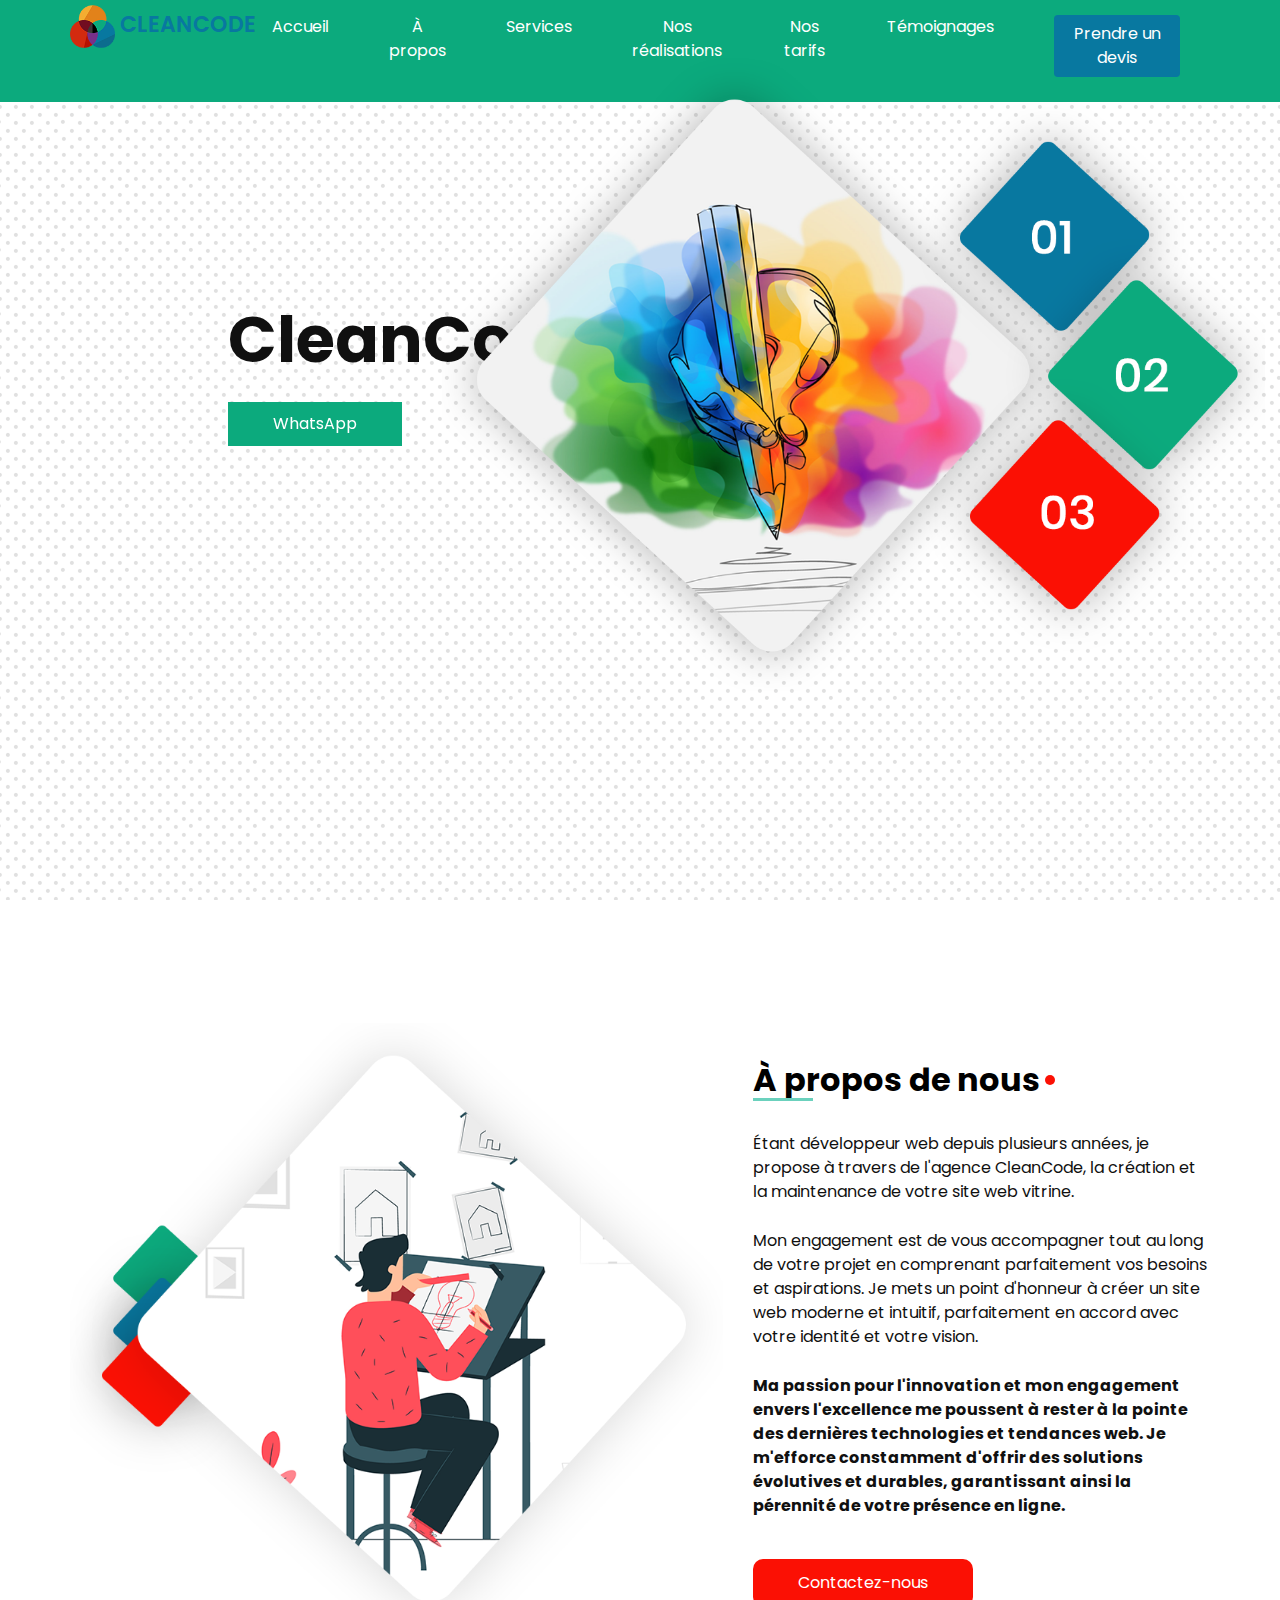
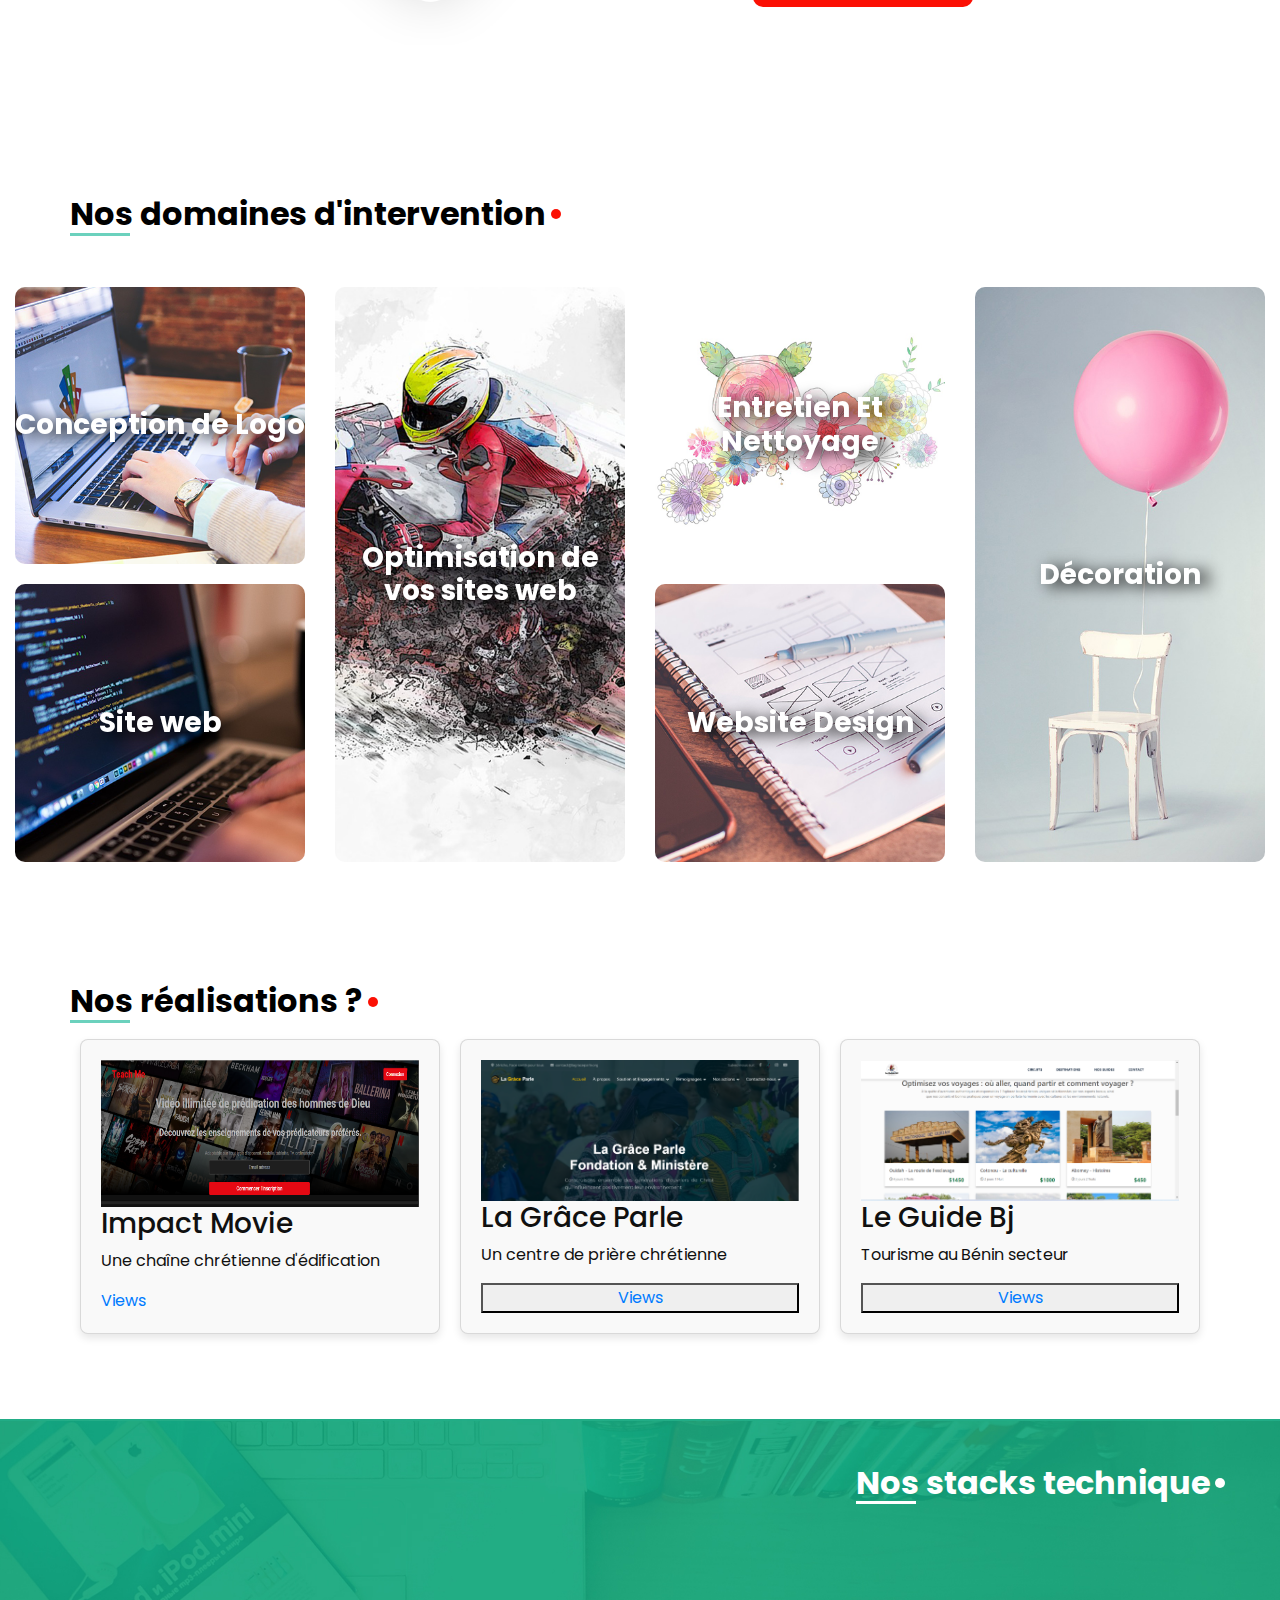
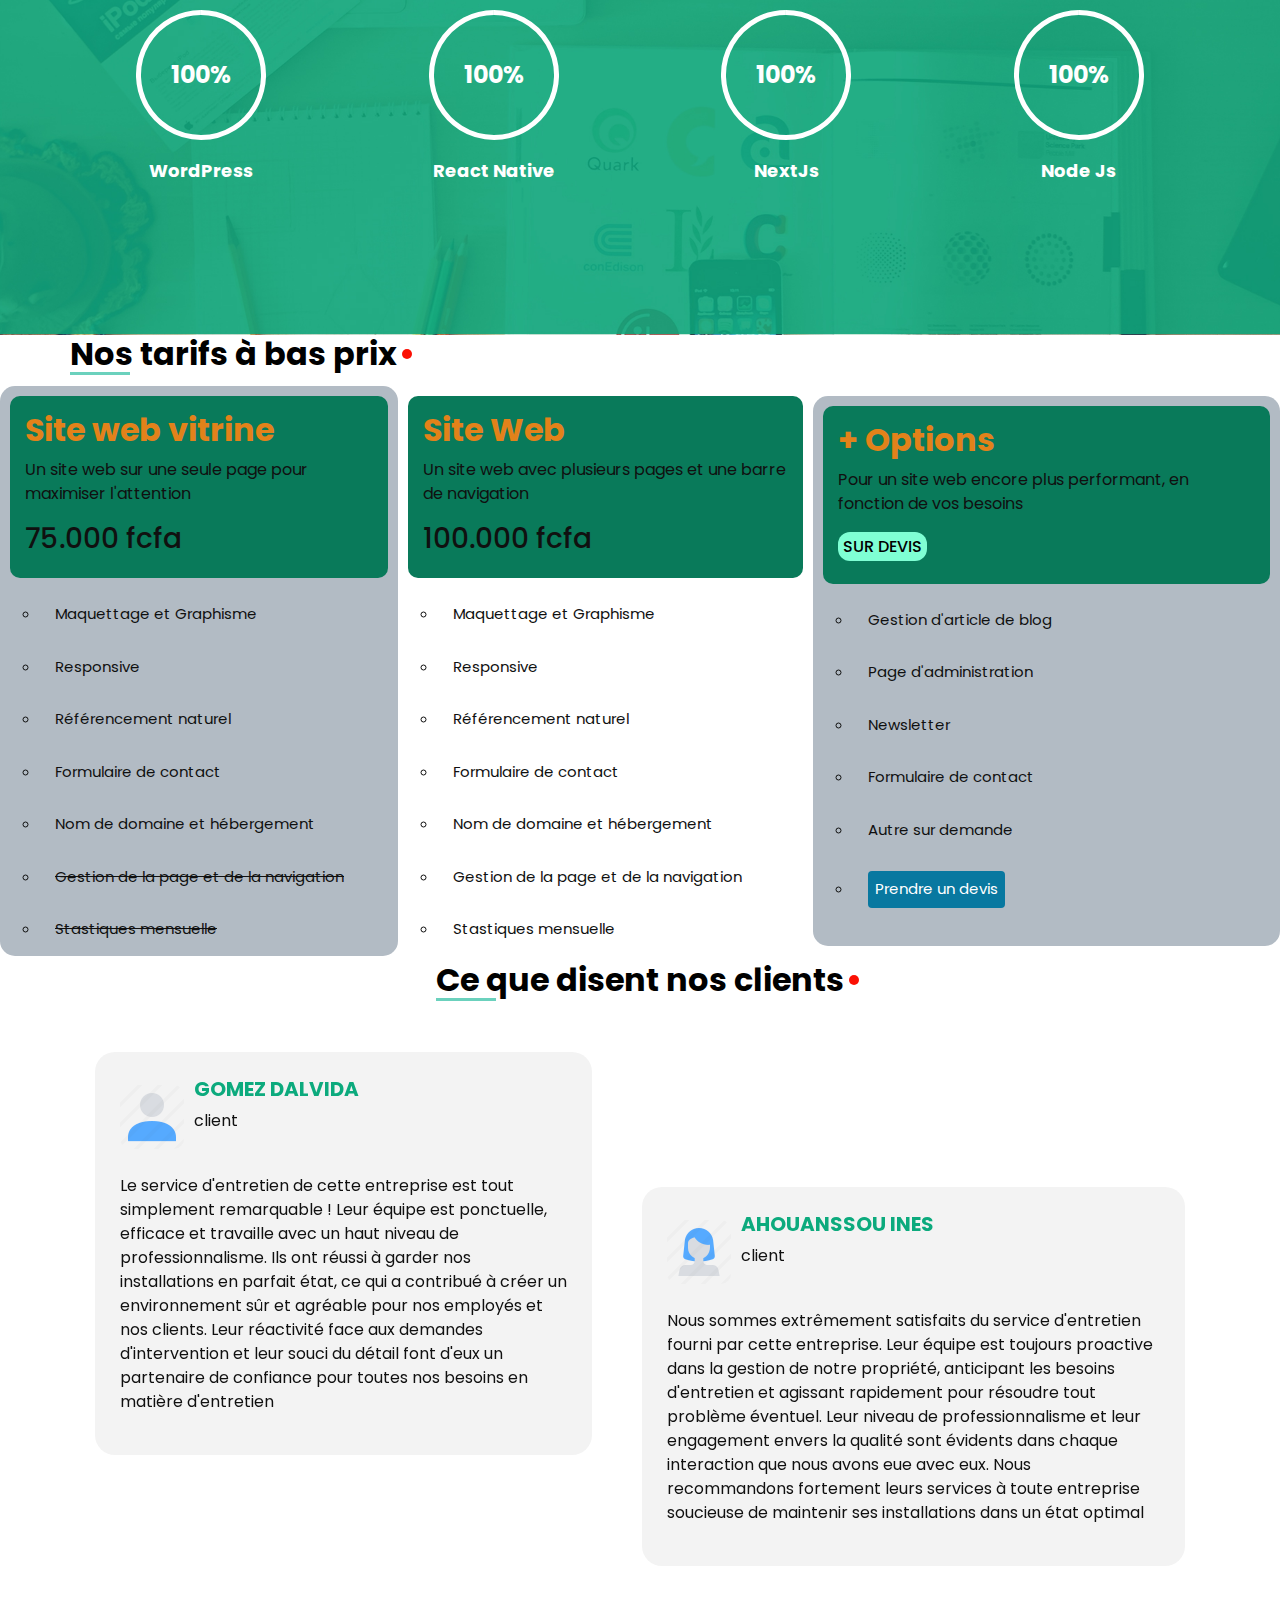
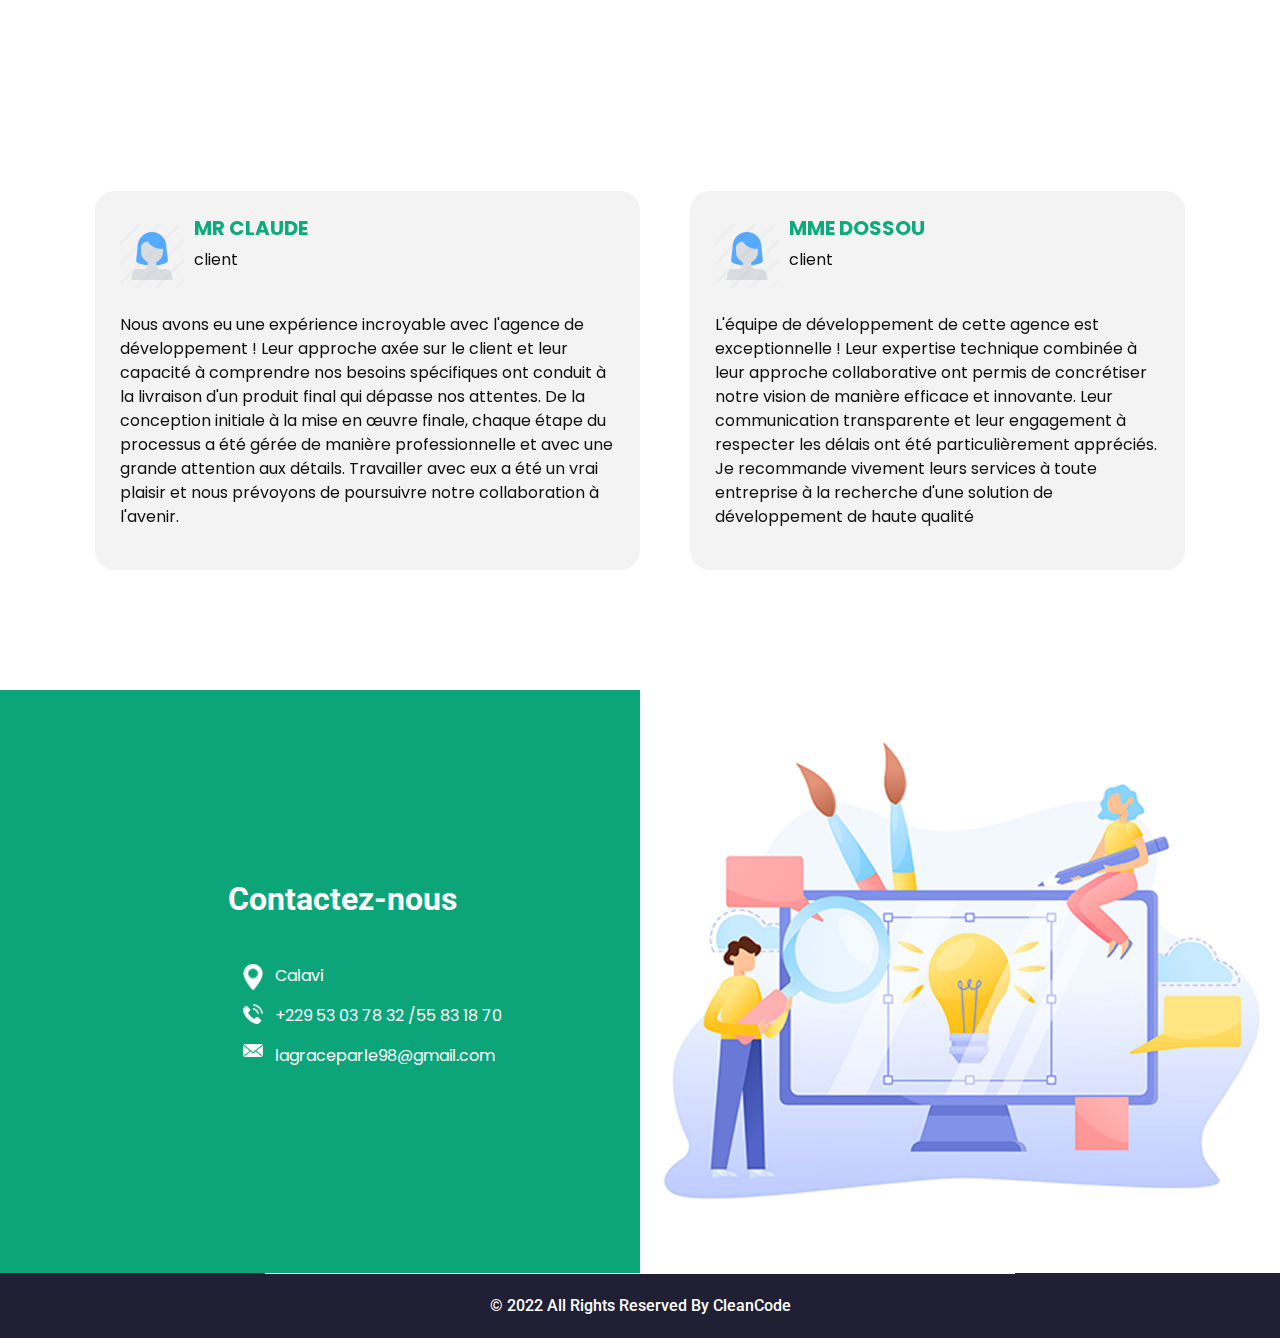
==== commit 206b0c4f: "pus" ====
--- a/index.html
+++ b/index.html
@@ -61,6 +61,9 @@
                 <a class="nav-link" href="#services">Services</a>
               </li>
               <li class="nav-item">
+                <a class="nav-link" href="#projets">Nos réalisations</a>
+              </li>
+              <li class="nav-item">
                 <a class="nav-link" href="#tarifs">Nos tarifs </a>
               </li>
               <li class="nav-item">
@@ -125,6 +128,9 @@
                 </li>
                 <li class="nav-item">
                   <a class="nav-link" href="#services">Nos Services</a>
+                </li>
+                <li class="nav-item">
+                  <a class="nav-link" href="#projets">Nos réalisations</a>
                 </li>
                 <li class="nav-item">
                   <a class="nav-link" href="#tarifs">Nos tarifs </a>
@@ -353,10 +359,10 @@
     </section>
 
     <!-- do section -->
-    <section class="do_section layout_padding-bottom">
+    <section id="projets" class="do_section layout_padding-bottom">
       <div class="container">
         <div class="custom_heading-container">
-          <h2>Qu'est ce que nous faisons ?</h2>
+          <h2>Nos réalisations ?</h2>
         </div>
         <!-- <div class="row">
           <div class="col-md-3 col-sm-6">
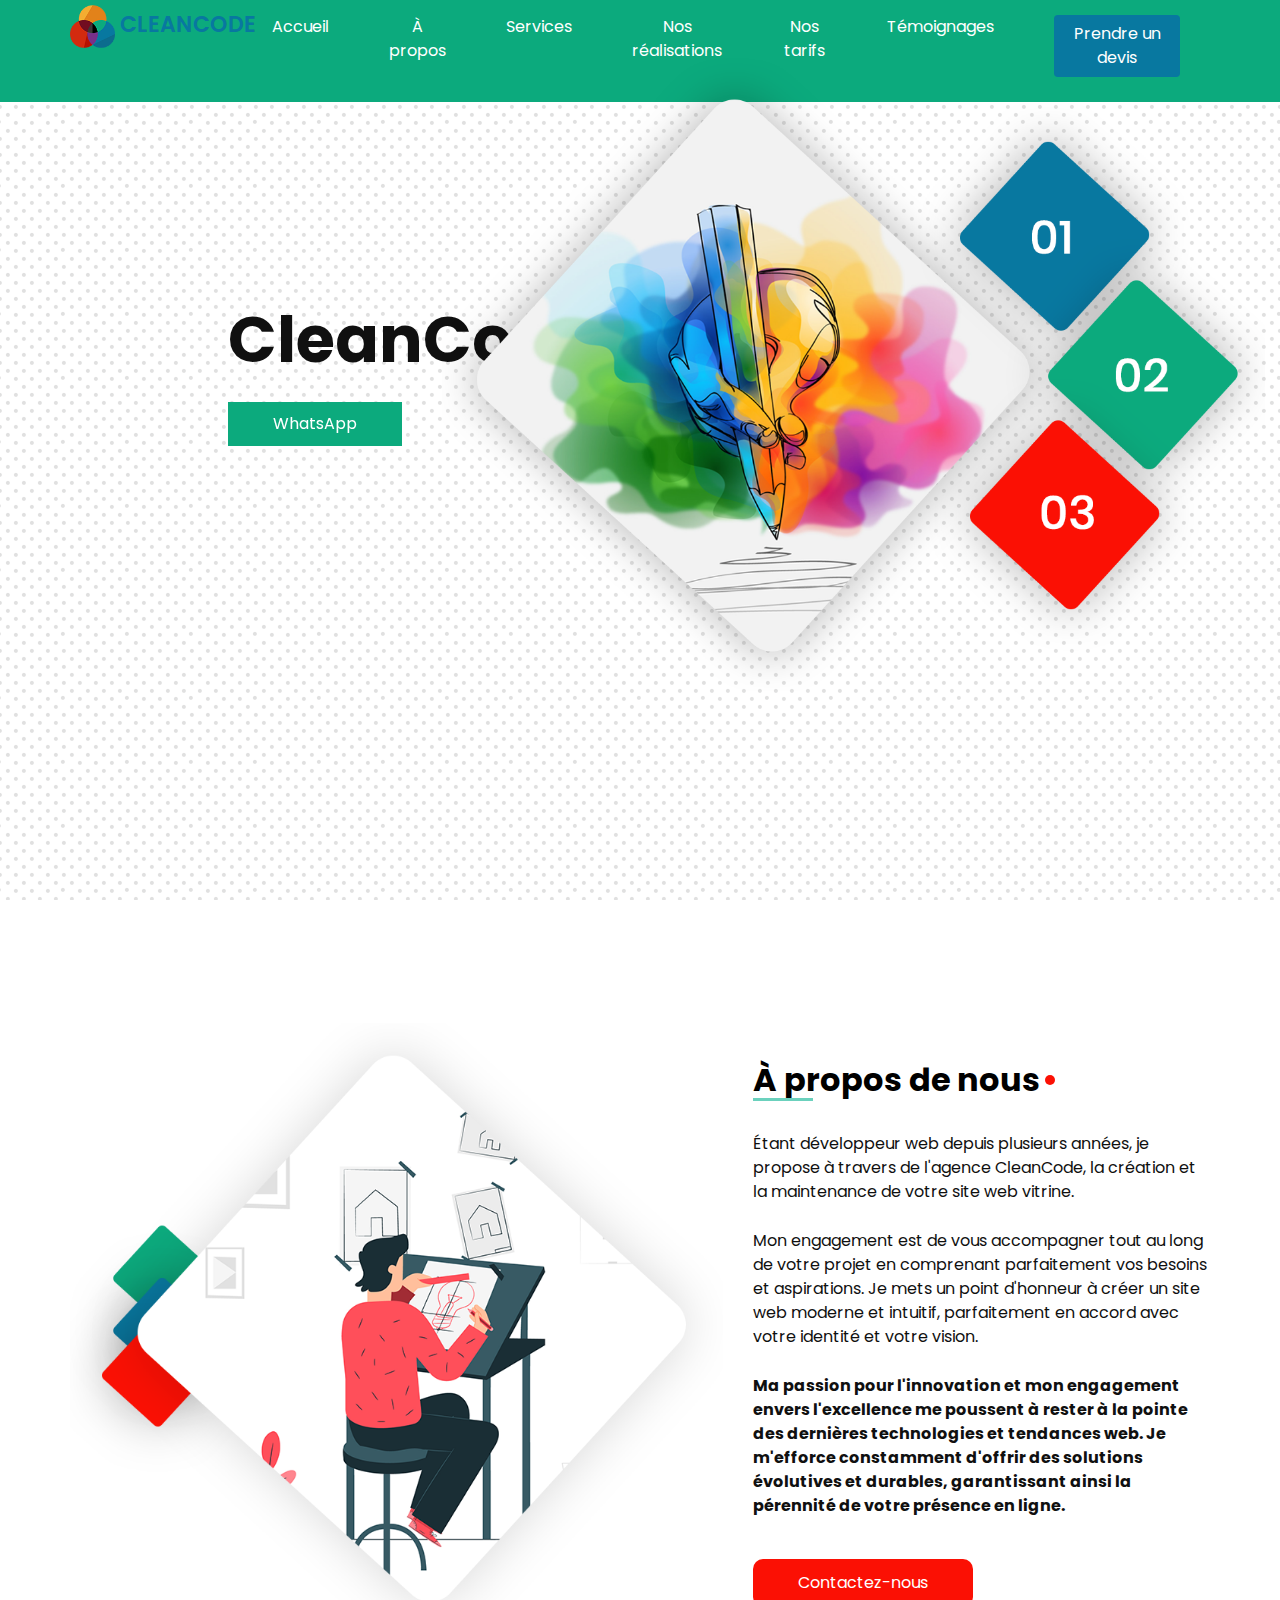
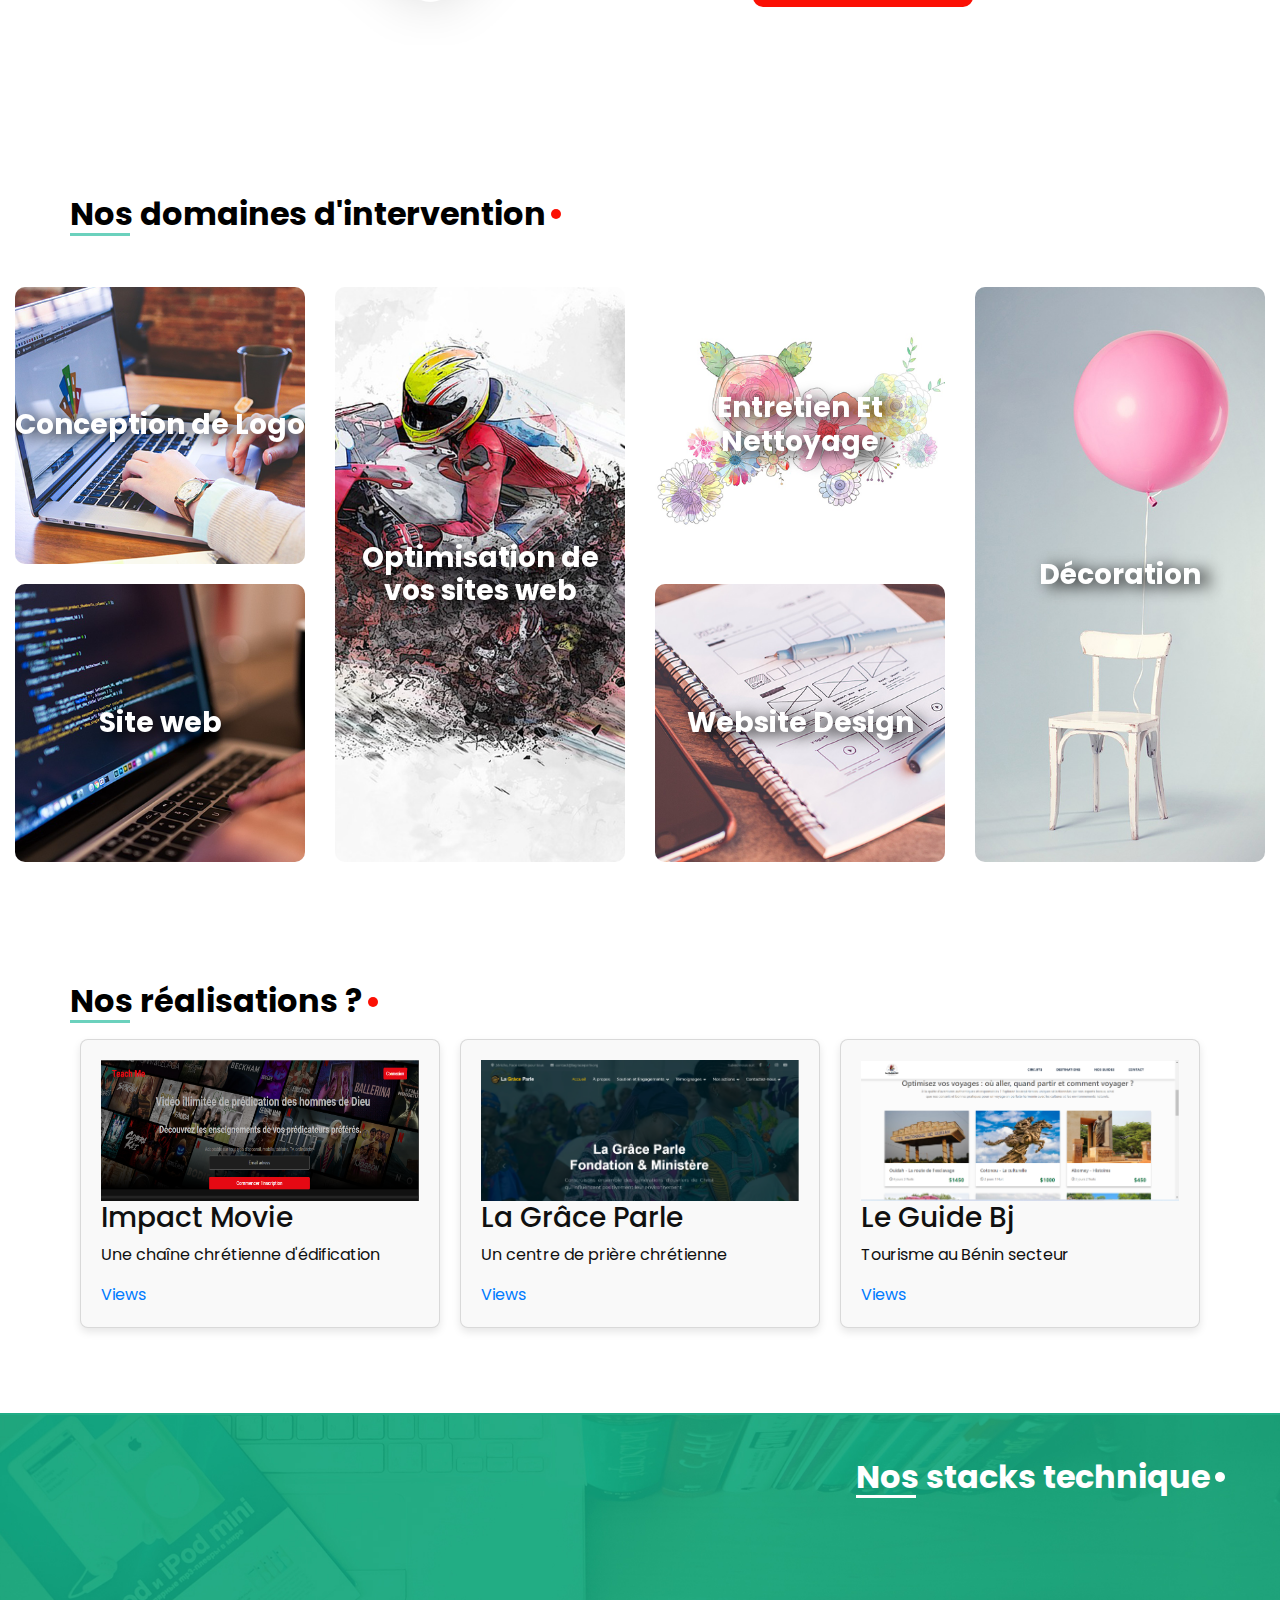
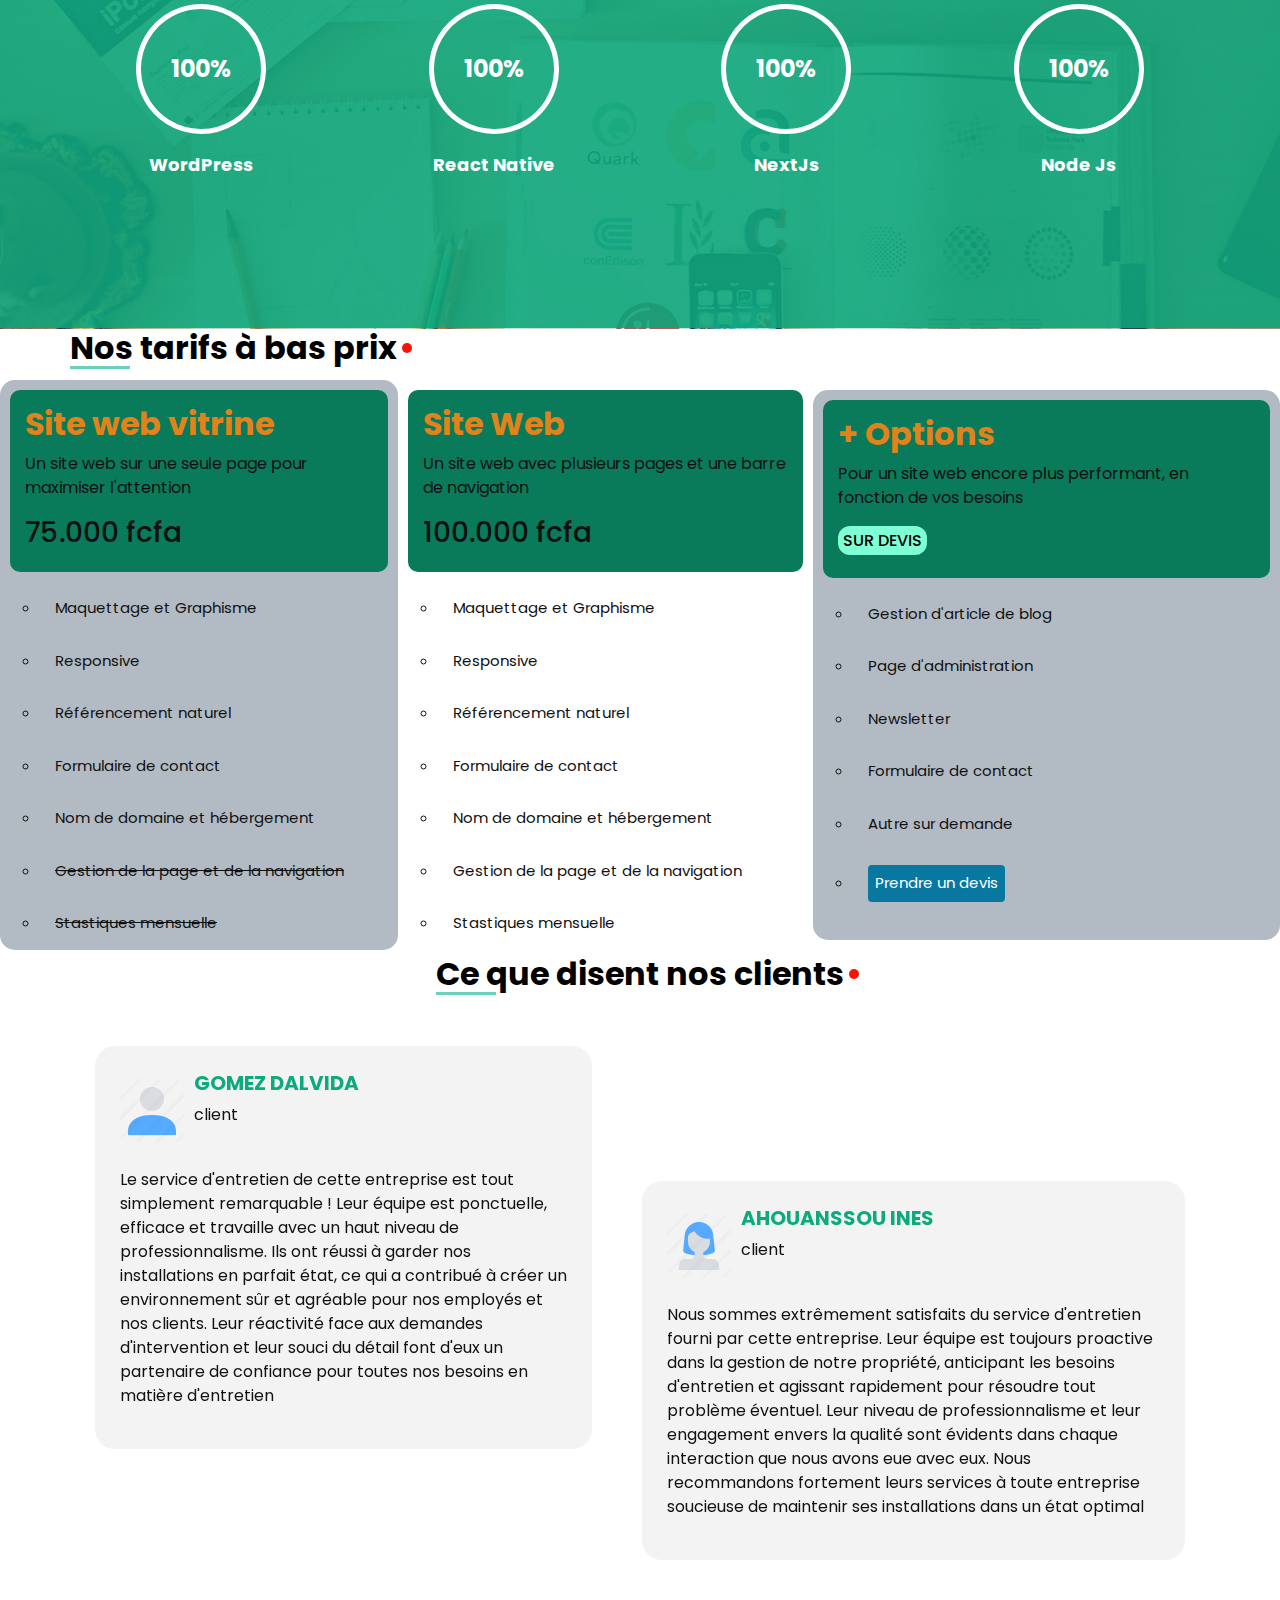
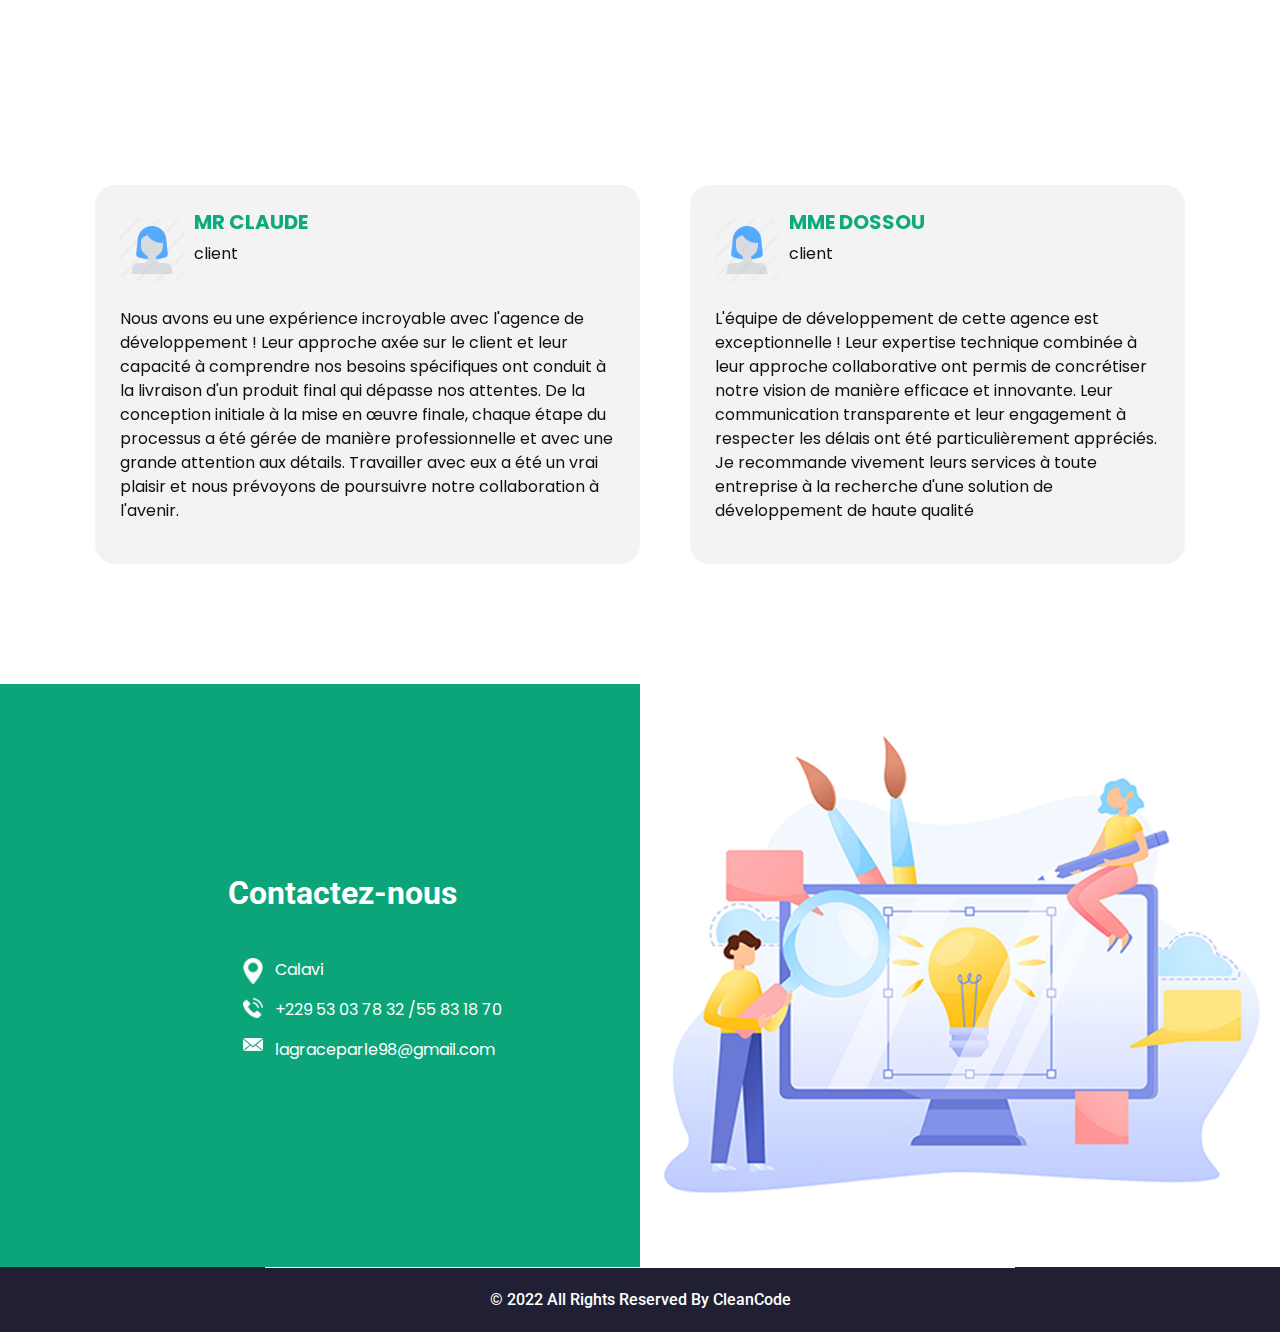
==== commit 6bee5c74: "push" ====
--- a/index.html
+++ b/index.html
@@ -435,13 +435,13 @@
             <img src="./images/projet2.png"  width="100%" height="100%" alt="Image 2">
             <h3>La Grâce Parle</h3>
             <p>Un centre de prière chrétienne</p>
-            <button><a href="https://lagraceparle.org" target="_blank">Views</a></button>
+            <a href="https://lagraceparle.org" target="_blank">Views</a>
           </div>
           <div class="card">
             <img src="./images/projet3.png" width="100%" height="100%" alt="Image 3">
             <h3>Le Guide Bj</h3>
             <p>Tourisme au Bénin secteur</p>
-            <button><a target="_blank" href="https://leguidebestjourney.netlify.app/">Views</a></button>
+            <a target="_blank" href="https://leguidebestjourney.netlify.app/">Views</a>
           </div>
         </div>
       </div>
